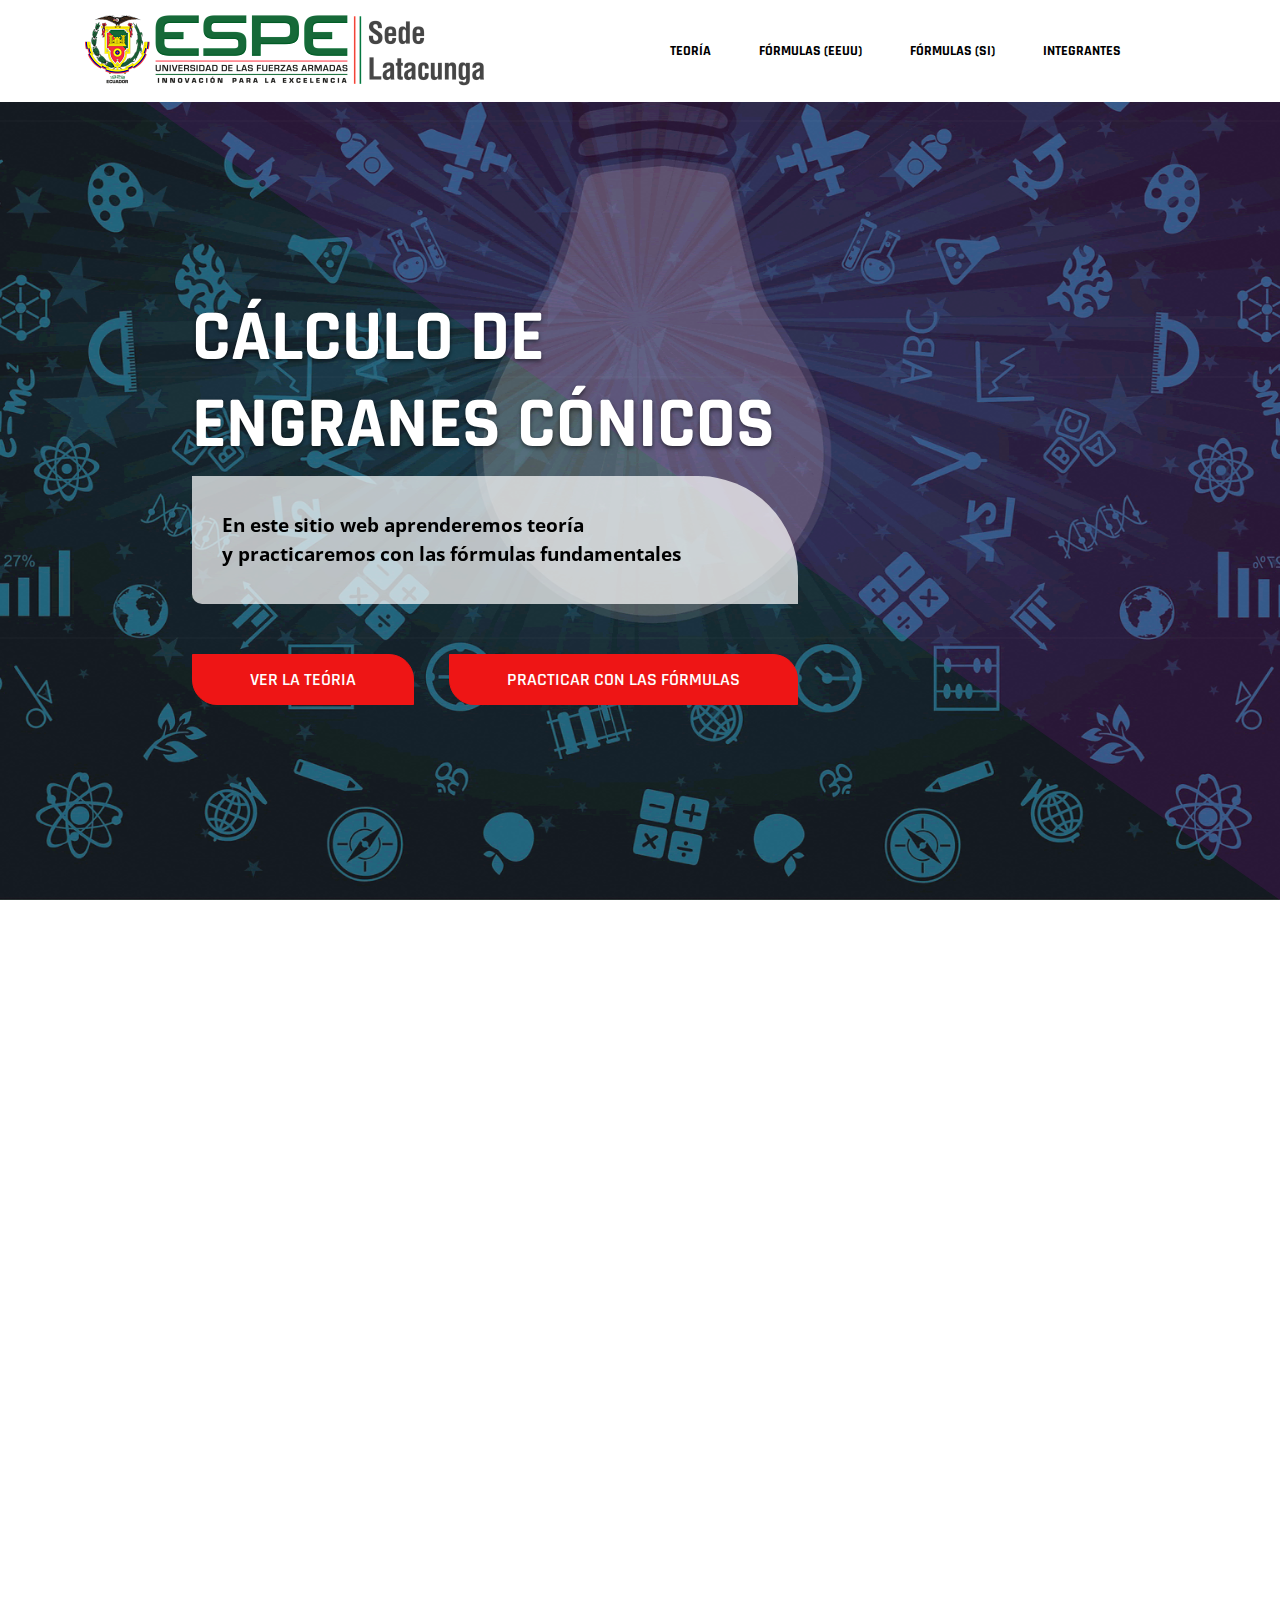
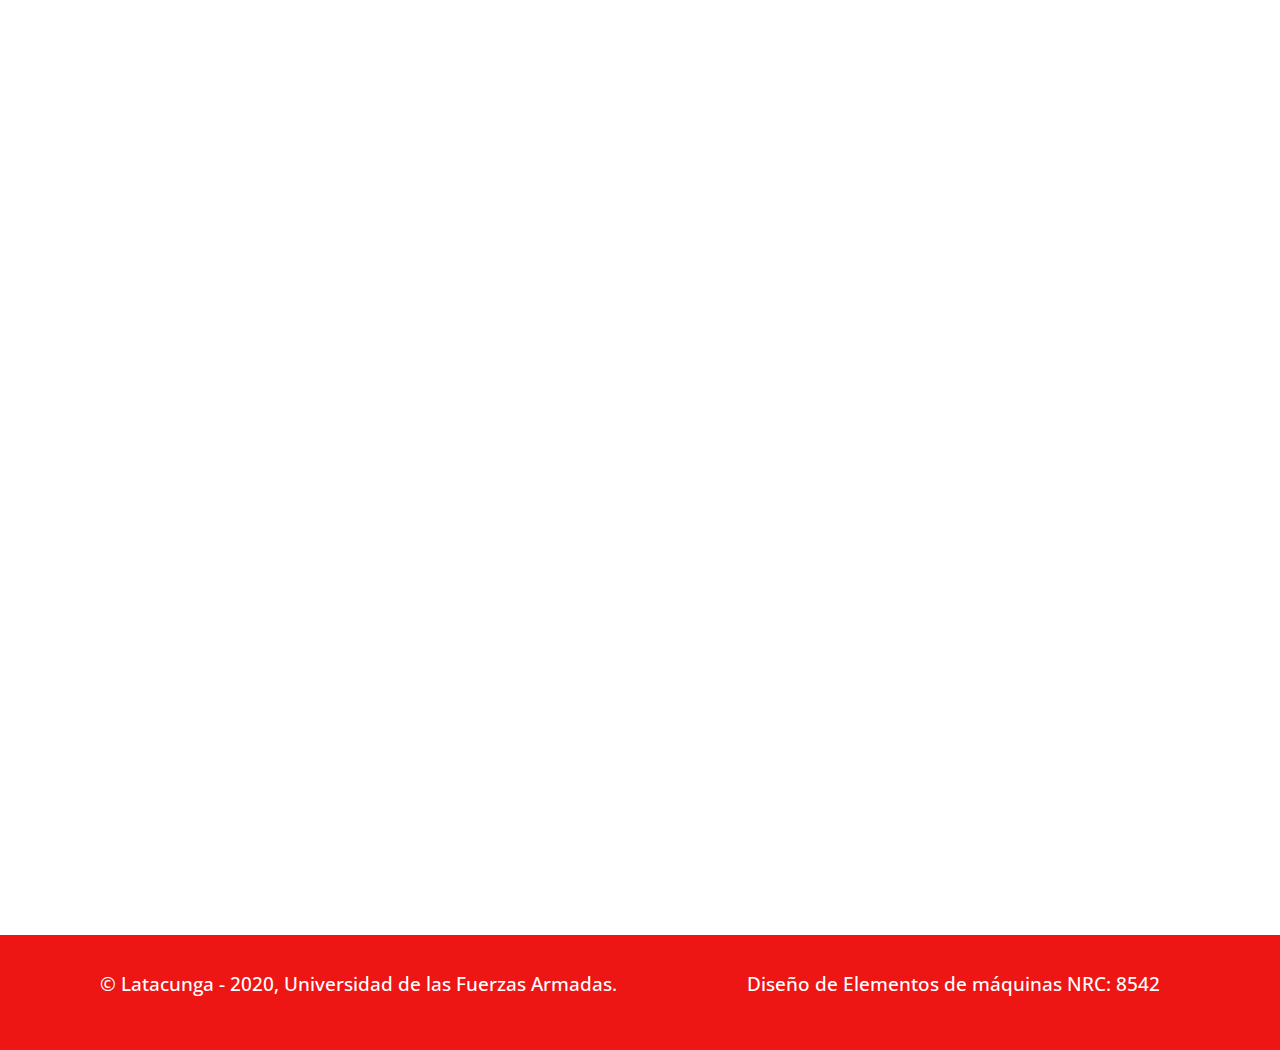
==== index.html @ 709154dc "Sistema Engranes" ====
<!doctype html>
<html lang="es">

<head>
    <!--
    /   Multipurpose: Free Template by FreeHTML5.co
    /   Author: https://freehtml5.co
    /   Facebook: https://facebook.com/fh5co
    /   Twitter: https://twitter.com/fh5co
    -->
    <meta charset="UTF-8">
    <meta name="viewport" content="width=device-width, initial-scale=1">
    <meta http-equiv="X-UA-Compatible" content="IE=edge">
    <!-- Document title -->
    <title>Engranes Cónicos</title>
    <!-- Stylesheets & Fonts -->
    <!-- Google Fonts -->
	<link rel="icon" href="images/favicon.png" type="image/x-icon">
    <link href="https://fonts.googleapis.com/css?family=Open+Sans:400,400i,700,700i%7CRajdhani:400,600,700"
        rel="stylesheet">
    <!-- Plugins Stylesheets -->
    <link rel="stylesheet" href="assets/css/loader/loaders.css">
    <link rel="stylesheet" href="assets/css/font-awesome/font-awesome.css">
    <link rel="stylesheet" href="assets/css/bootstrap.css">
    <link rel="stylesheet" href="assets/css/aos/aos.css">
    <link rel="stylesheet" href="assets/css/swiper/swiper.css">
    <link rel="stylesheet" href="assets/css/lightgallery.min.css">
    <!-- Template Stylesheet -->
    <link rel="stylesheet" href="assets/css/style.css">
    <!-- Responsive Stylesheet -->
    <link rel="stylesheet" href="assets/css/responsive.css">
</head>

<body>
    <!-- Loader Start -->
    <div class="css-loader">
        <div class="loader-inner line-scale d-flex align-items-center justify-content-center"></div>
    </div>
    <!-- Loader End -->
    <!-- Header Start -->
    <header class="position-absolute w-100">
        <div class="container">
            <nav class="navbar navbar-expand-md navbar-light">
                <a class="navbar-brand" href="index.html"><img src="assets/images/logo.png" alt="Engranes"></a>
                <div class="group d-flex align-items-center">
                    <button class="navbar-toggler" type="button" data-toggle="collapse"
                        data-target="#navbarSupportedContent" aria-controls="navbarSupportedContent"
                        aria-expanded="false" aria-label="Toggle navigation"><span
                            class="navbar-toggler-icon"></span></button>
                </div>
                <a class="search-icon d-none d-md-block" href="#"><i class="fa fa-search"></i></a>
                <div class="collapse navbar-collapse justify-content-end" id="navbarSupportedContent">
                    <ul class="navbar-nav">
                        <li class="nav-item"><a class="nav-link" href="teoria.html" style="color:#000; font-weight: bold;">Teoría</a></li>
                        <li class="nav-item"><a class="nav-link" href="formulasEEUU.html" style="color:#000; font-weight: bold;">Fórmulas (EEUU)</a></li>
                        <li class="nav-item"><a class="nav-link" href="formulasSI.html" style="color:#000; font-weight: bold;">Fórmulas (SI)</a></li>
                        <li class="nav-item"><a class="nav-link" href="integrantes.html" style="color:#000; font-weight: bold;">Integrantes</a></li>
                    </ul>
                </div>
            </nav>
        </div>
    </header>
    <!-- Header End -->
    <!-- Hero Start -->
    <section class="hero">
        <div class="container">
            <div class="row">
                <div class="col-12 offset-md-1 col-md-11">
                    <div class="swiper-container hero-slider">
                        <div class="swiper-wrapper">
                            <div class="swiper-slide slide-content d-flex align-items-center">
                                <div class="single-slide">
                                    <h1 data-aos="fade-right" data-aos-delay="200">Cálculo de<br> Engranes Cónicos
                                    </h1>
                                    <p data-aos="fade-right" data-aos-delay="600">En este sitio web aprenderemos teoría<br> y practicaremos con las fórmulas fundamentales
                                    </p>
                                    <a data-aos="fade-right" data-aos-delay="900" href="teoria.html" class="btn btn-primary">
                                        Ver la Teória</a>
                                    <a data-aos="fade-right" data-aos-delay="900" href="#formulas" class="btn btn-primary">Practicar con las Fórmulas</a>
                                </div>
                            </div>
                          </div>
                    </div>
                </div>
            </div>
        </div>
        <div class="texture"></div>
        <div class="diag-bg"></div>
    </section>
	<section id="formulas" ></section>
    <!-- Hero End -->
    <!-- Call To Action Start -->
    <section class="cta" style="padding-top:35;" data-aos="fade-up" data-aos-delay="0">
        <div class="container" id="formulas" >
            <div class="cta-content d-xl-flex align-items-center justify-content-around text-center text-xl-left">
                <div class="content" data-aos="fade-right" data-aos-delay="200">
                    <h2><br>PRACTICAR CON LAS FÓRMULAS</h2>
                    <p>Selecciona la opción que deseas utilizar.</p>
                </div>
                
            </div>
        </div>
    </section>
    <!-- Call To Action End -->
    <!-- Services Start -->
    <section class="services">
        <div class="container">
            <div class="container">
                <div class="row">
                    <div class="col-sm-6 col-lg-5">
                        <div class="media" data-aos="fade-up" data-aos-delay="200" data-aos-duration="400">
                            <img class="mr-4" src="assets/images/service2.png" alt="Web Development">
                            <div class="media-body">
                                <h5>Sistema de Unidades (EEUU)</h5>
                                El sistema para medir longitudes en los Estados Unidos se basa en la pulgada, el pie, la yarda y la milla..
								<h5><br></h5>
								<a href="formulasEEUU.html" class="btn btn-primary" style="width: 100%;">Ir a las Fórmulas (EEUU)</a>
                            </div>
                        </div>
                    </div>
                    <div class="col-sm-1 col-lg-2">
                    </div>
                    <div class="col-sm-6 col-lg-5">
                        <div class="media" data-aos="fade-up" data-aos-delay="600" data-aos-duration="800">
                            <img class="mr-4" src="assets/images/service5.png" alt="Web Development">
                            <div class="media-body">
                                <h5>Sistema de Unidades (SI)</h5>
                                Está constituido por siete unidades básicas: metro, kilogramo, segundo, kelvin, amperio, mol y candela.
								<h5><br></h5>
								<a href="formulasSI.html" class="btn btn-primary" style="width: 100%;">Ir a las Fórmulas (SI)</a>
                            </div>
                        </div>
                    </div>
                    
                </div>
            </div>
        </div>
    </section>
    <!-- Services End -->
    
    <!-- Call To Action Start -->
    <section class="cta" data-aos="fade-up" data-aos-delay="0">
        <div class="container">
            <div class="cta-content d-xl-flex align-items-center justify-content-around text-center text-xl-left">
                <div class="content" data-aos="fade-right" data-aos-delay="200">
                    <h2><br>Ejemplos de Uso de los Engranes Cónicos</h2>
                    <p>El engranaje cónico tiene muchas aplicaciones diversas,<br>como locomotoras, aplicaciones marinas, automóviles, <br>prensas de impresión, torres de enfriamiento, <br>plantas de energía, plantas de producción de acero, <br>máquinas de inspección de vías ferroviarias, etc.</p>
                </div>
                
            </div>
        </div>
    </section>
    <!-- Call To Action End -->
    <!-- Recent Posts Start -->
    <section class="recent-posts">
        <div class="container">
            <div class="row">
                <div class="col-lg-6">
                    <div class="single-rpost d-sm-flex align-items-center" data-aos="fade-right"
                        data-aos-duration="800">
                        <div class="post-content text-sm-right">
                            <h3 style="color:#000;">Engranajes cónicos en un mecanismo diferencial</h3>
                        </div>
                        <div class="post-thumb">
                            <img class="img-fluid" src="assets/images/engDiferencial.gif" alt="Post 1">
                        </div>
                    </div>
                </div>
                <div class="col-lg-6">
                    <div class="single-rpost d-sm-flex align-items-center" data-aos="fade-left" data-aos-duration="800">
                        <div class="post-thumb">
                            <img class="img-fluid" src="assets/images/post2.jpg" alt="Post 1">
                        </div>
                        <div class="post-content">
                            <h3 style="color:#000;">Engranaje cónico en la rueda trasera de una bicicleta con transmisión por eje</h3>
                        </div>
                    </div>
                </div>
                <div class="col-lg-6">
                    <div class="single-rpost d-sm-flex align-items-center" data-aos="fade-right" data-aos-delay="200"
                        data-aos-duration="800">
                        <div class="post-content text-sm-right">
                            <h3 style="color:#000;">Un engranaje cónico de doble hélice fabricado por Citroën en 1927 para la planta de agua de Miřejovice</h3>
                        </div>
                        <div class="post-thumb">
                            <img class="img-fluid" src="assets/images/post3.jpg" alt="Post 1">
                        </div>
                    </div>
                </div>
                <div class="col-lg-6">
                    <div class="single-rpost d-sm-flex align-items-center" data-aos="fade-left" data-aos-delay="200"
                        data-aos-duration="800">
                        <div class="post-thumb">
                            <img class="img-fluid" src="assets/images/post4.jpg" alt="Post 1">
                        </div>
                        <div class="post-content">
                            <h3 style="color:#000;">El engranaje cónico levanta la compuerta mediante un tornillo central</h3>
                        </div>
                    </div>
                </div>
            </div>
        </div>
    </section>
    <!-- Recent Posts End -->
    
    <!-- Footer Start -->
    <footer>
        <!-- Foot Note Start -->
        <div class="foot-note">
            <div class="container">
                <div class="row">
                    <div class="col-7">
					<p style="color: #FFF; width: 100%;">&copy; Latacunga - 2020, <a href="https://espe-el.espe.edu.ec/" target="_blank" class="fh5-link" style="color: #FFF; width: 100%;">Universidad de las Fuerzas Armadas</a>.</p>
					</div>
					<div class="col-5">
                    <p style="color: #FFF; width: 100%; text-align:left">
						Diseño de Elementos de máquinas NRC: 8542
					</p>
					</div>
                </div>
            </div>
        </div>
        <!-- Foot Note End -->
    </footer>
    <!-- Footer Endt -->
    <!--jQuery-->
    <script src="assets/js/jquery-3.3.1.js"></script>
    <!--Plugins-->
    <script src="assets/js/bootstrap.bundle.js"></script>
    <script src="assets/js/loaders.css.js"></script>
    <script src="assets/js/aos.js"></script>
    <script src="assets/js/swiper.min.js"></script>
    <script src="assets/js/lightgallery-all.min.js"></script>
    <!--Template Script-->
    <script src="assets/js/main.js"></script>
</body>

</html>
---- assets/css/loader/loaders.css ----
/**
 * Copyright (c) 2016 Connor Atherton
 *
 * All animations must live in their own file
 * in the animations directory and be included
 * here.
 *
 */
/**
 * Styles shared by multiple animations
 */
/**
 * Dots
 */
@-webkit-keyframes scale {
  0% {
    -webkit-transform: scale(1);
            transform: scale(1);
    opacity: 1;
  }
  45% {
    -webkit-transform: scale(0.1);
            transform: scale(0.1);
    opacity: 0.7;
  }
  80% {
    -webkit-transform: scale(1);
            transform: scale(1);
    opacity: 1;
  }
}
@keyframes scale {
  0% {
    -webkit-transform: scale(1);
            transform: scale(1);
    opacity: 1;
  }
  45% {
    -webkit-transform: scale(0.1);
            transform: scale(0.1);
    opacity: 0.7;
  }
  80% {
    -webkit-transform: scale(1);
            transform: scale(1);
    opacity: 1;
  }
}

.ball-pulse > div:nth-child(1) {
  -webkit-animation: scale 0.75s -0.24s infinite cubic-bezier(0.2, 0.68, 0.18, 1.08);
          animation: scale 0.75s -0.24s infinite cubic-bezier(0.2, 0.68, 0.18, 1.08);
}

.ball-pulse > div:nth-child(2) {
  -webkit-animation: scale 0.75s -0.12s infinite cubic-bezier(0.2, 0.68, 0.18, 1.08);
          animation: scale 0.75s -0.12s infinite cubic-bezier(0.2, 0.68, 0.18, 1.08);
}

.ball-pulse > div:nth-child(3) {
  -webkit-animation: scale 0.75s 0s infinite cubic-bezier(0.2, 0.68, 0.18, 1.08);
          animation: scale 0.75s 0s infinite cubic-bezier(0.2, 0.68, 0.18, 1.08);
}

.ball-pulse > div {
  background-color: #fff;
  width: 15px;
  height: 15px;
  border-radius: 100%;
  margin: 2px;
  -webkit-animation-fill-mode: both;
          animation-fill-mode: both;
  display: inline-block;
}

@-webkit-keyframes ball-pulse-sync {
  33% {
    -webkit-transform: translateY(10px);
            transform: translateY(10px);
  }
  66% {
    -webkit-transform: translateY(-10px);
            transform: translateY(-10px);
  }
  100% {
    -webkit-transform: translateY(0);
            transform: translateY(0);
  }
}

@keyframes ball-pulse-sync {
  33% {
    -webkit-transform: translateY(10px);
            transform: translateY(10px);
  }
  66% {
    -webkit-transform: translateY(-10px);
            transform: translateY(-10px);
  }
  100% {
    -webkit-transform: translateY(0);
            transform: translateY(0);
  }
}

.ball-pulse-sync > div:nth-child(1) {
  -webkit-animation: ball-pulse-sync 0.6s -0.14s infinite ease-in-out;
          animation: ball-pulse-sync 0.6s -0.14s infinite ease-in-out;
}

.ball-pulse-sync > div:nth-child(2) {
  -webkit-animation: ball-pulse-sync 0.6s -0.07s infinite ease-in-out;
          animation: ball-pulse-sync 0.6s -0.07s infinite ease-in-out;
}

.ball-pulse-sync > div:nth-child(3) {
  -webkit-animation: ball-pulse-sync 0.6s 0s infinite ease-in-out;
          animation: ball-pulse-sync 0.6s 0s infinite ease-in-out;
}

.ball-pulse-sync > div {
  background-color: #fff;
  width: 15px;
  height: 15px;
  border-radius: 100%;
  margin: 2px;
  -webkit-animation-fill-mode: both;
          animation-fill-mode: both;
  display: inline-block;
}

@-webkit-keyframes ball-scale {
  0% {
    -webkit-transform: scale(0);
            transform: scale(0);
  }
  100% {
    -webkit-transform: scale(1);
            transform: scale(1);
    opacity: 0;
  }
}

@keyframes ball-scale {
  0% {
    -webkit-transform: scale(0);
            transform: scale(0);
  }
  100% {
    -webkit-transform: scale(1);
            transform: scale(1);
    opacity: 0;
  }
}

.ball-scale > div {
  background-color: #fff;
  width: 15px;
  height: 15px;
  border-radius: 100%;
  margin: 2px;
  -webkit-animation-fill-mode: both;
          animation-fill-mode: both;
  display: inline-block;
  height: 60px;
  width: 60px;
  -webkit-animation: ball-scale 1s 0s ease-in-out infinite;
          animation: ball-scale 1s 0s ease-in-out infinite;
}

@keyframes ball-scale {
  0% {
    -webkit-transform: scale(0);
            transform: scale(0);
  }
  100% {
    -webkit-transform: scale(1);
            transform: scale(1);
    opacity: 0;
  }
}

.ball-scale > div {
  background-color: #fff;
  width: 15px;
  height: 15px;
  border-radius: 100%;
  margin: 2px;
  -webkit-animation-fill-mode: both;
          animation-fill-mode: both;
  display: inline-block;
  height: 60px;
  width: 60px;
  -webkit-animation: ball-scale 1s 0s ease-in-out infinite;
          animation: ball-scale 1s 0s ease-in-out infinite;
}

.ball-scale-random {
  width: 37px;
  height: 40px;
}

.ball-scale-random > div {
  background-color: #fff;
  width: 15px;
  height: 15px;
  border-radius: 100%;
  margin: 2px;
  -webkit-animation-fill-mode: both;
          animation-fill-mode: both;
  position: absolute;
  display: inline-block;
  height: 30px;
  width: 30px;
  -webkit-animation: ball-scale 1s 0s ease-in-out infinite;
          animation: ball-scale 1s 0s ease-in-out infinite;
}

.ball-scale-random > div:nth-child(1) {
  margin-left: -7px;
  -webkit-animation: ball-scale 1s 0.2s ease-in-out infinite;
          animation: ball-scale 1s 0.2s ease-in-out infinite;
}

.ball-scale-random > div:nth-child(3) {
  margin-left: -2px;
  margin-top: 9px;
  -webkit-animation: ball-scale 1s 0.5s ease-in-out infinite;
          animation: ball-scale 1s 0.5s ease-in-out infinite;
}

@-webkit-keyframes rotate {
  0% {
    -webkit-transform: rotate(0deg);
            transform: rotate(0deg);
  }
  50% {
    -webkit-transform: rotate(180deg);
            transform: rotate(180deg);
  }
  100% {
    -webkit-transform: rotate(360deg);
            transform: rotate(360deg);
  }
}

@keyframes rotate {
  0% {
    -webkit-transform: rotate(0deg);
            transform: rotate(0deg);
  }
  50% {
    -webkit-transform: rotate(180deg);
            transform: rotate(180deg);
  }
  100% {
    -webkit-transform: rotate(360deg);
            transform: rotate(360deg);
  }
}

.ball-rotate {
  position: relative;
}

.ball-rotate > div {
  background-color: #fff;
  width: 15px;
  height: 15px;
  border-radius: 100%;
  margin: 2px;
  -webkit-animation-fill-mode: both;
          animation-fill-mode: both;
  position: relative;
}

.ball-rotate > div:first-child {
  -webkit-animation: rotate 1s 0s cubic-bezier(0.7, -0.13, 0.22, 0.86) infinite;
          animation: rotate 1s 0s cubic-bezier(0.7, -0.13, 0.22, 0.86) infinite;
}

.ball-rotate > div:before, .ball-rotate > div:after {
  background-color: #fff;
  width: 15px;
  height: 15px;
  border-radius: 100%;
  margin: 2px;
  content: "";
  position: absolute;
  opacity: 0.8;
}

.ball-rotate > div:before {
  top: 0px;
  left: -28px;
}

.ball-rotate > div:after {
  top: 0px;
  left: 25px;
}

@keyframes rotate {
  0% {
    -webkit-transform: rotate(0deg);
            transform: rotate(0deg);
  }
  50% {
    -webkit-transform: rotate(180deg);
            transform: rotate(180deg);
  }
  100% {
    -webkit-transform: rotate(360deg);
            transform: rotate(360deg);
  }
}

.ball-clip-rotate > div {
  background-color: #fff;
  width: 15px;
  height: 15px;
  border-radius: 100%;
  margin: 2px;
  -webkit-animation-fill-mode: both;
          animation-fill-mode: both;
  border: 2px solid #fff;
  border-bottom-color: transparent;
  height: 26px;
  width: 26px;
  background: transparent !important;
  display: inline-block;
  -webkit-animation: rotate 0.75s 0s linear infinite;
          animation: rotate 0.75s 0s linear infinite;
}

@keyframes rotate {
  0% {
    -webkit-transform: rotate(0deg) scale(1);
            transform: rotate(0deg) scale(1);
  }
  50% {
    -webkit-transform: rotate(180deg) scale(0.6);
            transform: rotate(180deg) scale(0.6);
  }
  100% {
    -webkit-transform: rotate(360deg) scale(1);
            transform: rotate(360deg) scale(1);
  }
}

@keyframes scale {
  30% {
    -webkit-transform: scale(0.3);
            transform: scale(0.3);
  }
  100% {
    -webkit-transform: scale(1);
            transform: scale(1);
  }
}

.ball-clip-rotate-pulse {
  position: relative;
  -webkit-transform: translateY(-15px);
          transform: translateY(-15px);
}

.ball-clip-rotate-pulse > div {
  -webkit-animation-fill-mode: both;
          animation-fill-mode: both;
  position: absolute;
  top: 0px;
  left: 0px;
  border-radius: 100%;
}

.ball-clip-rotate-pulse > div:first-child {
  background: #fff;
  height: 16px;
  width: 16px;
  top: 7px;
  left: -7px;
  -webkit-animation: scale 1s 0s cubic-bezier(0.09, 0.57, 0.49, 0.9) infinite;
          animation: scale 1s 0s cubic-bezier(0.09, 0.57, 0.49, 0.9) infinite;
}

.ball-clip-rotate-pulse > div:last-child {
  position: absolute;
  border: 2px solid #fff;
  width: 30px;
  height: 30px;
  left: -16px;
  top: -2px;
  background: transparent;
  border: 2px solid;
  border-color: #fff transparent #fff transparent;
  -webkit-animation: rotate 1s 0s cubic-bezier(0.09, 0.57, 0.49, 0.9) infinite;
          animation: rotate 1s 0s cubic-bezier(0.09, 0.57, 0.49, 0.9) infinite;
  -webkit-animation-duration: 1s;
          animation-duration: 1s;
}

@keyframes rotate {
  0% {
    -webkit-transform: rotate(0deg) scale(1);
            transform: rotate(0deg) scale(1);
  }
  50% {
    -webkit-transform: rotate(180deg) scale(0.6);
            transform: rotate(180deg) scale(0.6);
  }
  100% {
    -webkit-transform: rotate(360deg) scale(1);
            transform: rotate(360deg) scale(1);
  }
}

.ball-clip-rotate-multiple {
  position: relative;
}

.ball-clip-rotate-multiple > div {
  -webkit-animation-fill-mode: both;
          animation-fill-mode: both;
  position: absolute;
  left: -20px;
  top: -20px;
  border: 2px solid #fff;
  border-bottom-color: transparent;
  border-top-color: transparent;
  border-radius: 100%;
  height: 35px;
  width: 35px;
  -webkit-animation: rotate 1s 0s ease-in-out infinite;
          animation: rotate 1s 0s ease-in-out infinite;
}

.ball-clip-rotate-multiple > div:last-child {
  display: inline-block;
  top: -10px;
  left: -10px;
  width: 15px;
  height: 15px;
  -webkit-animation-duration: 0.5s;
          animation-duration: 0.5s;
  border-color: #fff transparent #fff transparent;
  animation-direction: reverse;
}

@-webkit-keyframes ball-scale-ripple {
  0% {
    -webkit-transform: scale(0.1);
            transform: scale(0.1);
    opacity: 1;
  }
  70% {
    -webkit-transform: scale(1);
            transform: scale(1);
    opacity: 0.7;
  }
  100% {
    opacity: 0.0;
  }
}

@keyframes ball-scale-ripple {
  0% {
    -webkit-transform: scale(0.1);
            transform: scale(0.1);
    opacity: 1;
  }
  70% {
    -webkit-transform: scale(1);
            transform: scale(1);
    opacity: 0.7;
  }
  100% {
    opacity: 0.0;
  }
}

.ball-scale-ripple > div {
  -webkit-animation-fill-mode: both;
          animation-fill-mode: both;
  height: 50px;
  width: 50px;
  border-radius: 100%;
  border: 2px solid #fff;
  -webkit-animation: ball-scale-ripple 1s 0s infinite cubic-bezier(0.21, 0.53, 0.56, 0.8);
          animation: ball-scale-ripple 1s 0s infinite cubic-bezier(0.21, 0.53, 0.56, 0.8);
}

@-webkit-keyframes ball-scale-ripple-multiple {
  0% {
    -webkit-transform: scale(0.1);
            transform: scale(0.1);
    opacity: 1;
  }
  70% {
    -webkit-transform: scale(1);
            transform: scale(1);
    opacity: 0.7;
  }
  100% {
    opacity: 0.0;
  }
}

@keyframes ball-scale-ripple-multiple {
  0% {
    -webkit-transform: scale(0.1);
            transform: scale(0.1);
    opacity: 1;
  }
  70% {
    -webkit-transform: scale(1);
            transform: scale(1);
    opacity: 0.7;
  }
  100% {
    opacity: 0.0;
  }
}

.ball-scale-ripple-multiple {
  position: relative;
  -webkit-transform: translateY(-25px);
          transform: translateY(-25px);
}

.ball-scale-ripple-multiple > div:nth-child(0) {
  -webkit-animation-delay: -0.8s;
          animation-delay: -0.8s;
}

.ball-scale-ripple-multiple > div:nth-child(1) {
  -webkit-animation-delay: -0.6s;
          animation-delay: -0.6s;
}

.ball-scale-ripple-multiple > div:nth-child(2) {
  -webkit-animation-delay: -0.4s;
          animation-delay: -0.4s;
}

.ball-scale-ripple-multiple > div:nth-child(3) {
  -webkit-animation-delay: -0.2s;
          animation-delay: -0.2s;
}

.ball-scale-ripple-multiple > div {
  -webkit-animation-fill-mode: both;
          animation-fill-mode: both;
  position: absolute;
  top: -2px;
  left: -26px;
  width: 50px;
  height: 50px;
  border-radius: 100%;
  border: 2px solid #fff;
  -webkit-animation: ball-scale-ripple-multiple 1.25s 0s infinite cubic-bezier(0.21, 0.53, 0.56, 0.8);
          animation: ball-scale-ripple-multiple 1.25s 0s infinite cubic-bezier(0.21, 0.53, 0.56, 0.8);
}

@-webkit-keyframes ball-beat {
  50% {
    opacity: 0.2;
    -webkit-transform: scale(0.75);
            transform: scale(0.75);
  }
  100% {
    opacity: 1;
    -webkit-transform: scale(1);
            transform: scale(1);
  }
}

@keyframes ball-beat {
  50% {
    opacity: 0.2;
    -webkit-transform: scale(0.75);
            transform: scale(0.75);
  }
  100% {
    opacity: 1;
    -webkit-transform: scale(1);
            transform: scale(1);
  }
}

.ball-beat > div {
  background-color: #fff;
  width: 15px;
  height: 15px;
  border-radius: 100%;
  margin: 2px;
  -webkit-animation-fill-mode: both;
          animation-fill-mode: both;
  display: inline-block;
  -webkit-animation: ball-beat 0.7s 0s infinite linear;
          animation: ball-beat 0.7s 0s infinite linear;
}

.ball-beat > div:nth-child(2n-1) {
  -webkit-animation-delay: -0.35s !important;
          animation-delay: -0.35s !important;
}

@-webkit-keyframes ball-scale-multiple {
  0% {
    -webkit-transform: scale(0);
            transform: scale(0);
    opacity: 0;
  }
  5% {
    opacity: 1;
  }
  100% {
    -webkit-transform: scale(1);
            transform: scale(1);
    opacity: 0;
  }
}

@keyframes ball-scale-multiple {
  0% {
    -webkit-transform: scale(0);
            transform: scale(0);
    opacity: 0;
  }
  5% {
    opacity: 1;
  }
  100% {
    -webkit-transform: scale(1);
            transform: scale(1);
    opacity: 0;
  }
}

.ball-scale-multiple {
  position: relative;
  -webkit-transform: translateY(-30px);
          transform: translateY(-30px);
}

.ball-scale-multiple > div:nth-child(2) {
  -webkit-animation-delay: -0.4s;
          animation-delay: -0.4s;
}

.ball-scale-multiple > div:nth-child(3) {
  -webkit-animation-delay: -0.2s;
          animation-delay: -0.2s;
}

.ball-scale-multiple > div {
  background-color: #fff;
  width: 15px;
  height: 15px;
  border-radius: 100%;
  margin: 2px;
  -webkit-animation-fill-mode: both;
          animation-fill-mode: both;
  position: absolute;
  left: -30px;
  top: 0px;
  opacity: 0;
  margin: 0;
  width: 60px;
  height: 60px;
  -webkit-animation: ball-scale-multiple 1s 0s linear infinite;
          animation: ball-scale-multiple 1s 0s linear infinite;
}

@-webkit-keyframes ball-triangle-path-1 {
  33% {
    -webkit-transform: translate(25px, -50px);
            transform: translate(25px, -50px);
  }
  66% {
    -webkit-transform: translate(50px, 0px);
            transform: translate(50px, 0px);
  }
  100% {
    -webkit-transform: translate(0px, 0px);
            transform: translate(0px, 0px);
  }
}

@keyframes ball-triangle-path-1 {
  33% {
    -webkit-transform: translate(25px, -50px);
            transform: translate(25px, -50px);
  }
  66% {
    -webkit-transform: translate(50px, 0px);
            transform: translate(50px, 0px);
  }
  100% {
    -webkit-transform: translate(0px, 0px);
            transform: translate(0px, 0px);
  }
}

@-webkit-keyframes ball-triangle-path-2 {
  33% {
    -webkit-transform: translate(25px, 50px);
            transform: translate(25px, 50px);
  }
  66% {
    -webkit-transform: translate(-25px, 50px);
            transform: translate(-25px, 50px);
  }
  100% {
    -webkit-transform: translate(0px, 0px);
            transform: translate(0px, 0px);
  }
}

@keyframes ball-triangle-path-2 {
  33% {
    -webkit-transform: translate(25px, 50px);
            transform: translate(25px, 50px);
  }
  66% {
    -webkit-transform: translate(-25px, 50px);
            transform: translate(-25px, 50px);
  }
  100% {
    -webkit-transform: translate(0px, 0px);
            transform: translate(0px, 0px);
  }
}

@-webkit-keyframes ball-triangle-path-3 {
  33% {
    -webkit-transform: translate(-50px, 0px);
            transform: translate(-50px, 0px);
  }
  66% {
    -webkit-transform: translate(-25px, -50px);
            transform: translate(-25px, -50px);
  }
  100% {
    -webkit-transform: translate(0px, 0px);
            transform: translate(0px, 0px);
  }
}

@keyframes ball-triangle-path-3 {
  33% {
    -webkit-transform: translate(-50px, 0px);
            transform: translate(-50px, 0px);
  }
  66% {
    -webkit-transform: translate(-25px, -50px);
            transform: translate(-25px, -50px);
  }
  100% {
    -webkit-transform: translate(0px, 0px);
            transform: translate(0px, 0px);
  }
}

.ball-triangle-path {
  position: relative;
  -webkit-transform: translate(-29.994px, -37.50938px);
          transform: translate(-29.994px, -37.50938px);
}

.ball-triangle-path > div:nth-child(1) {
  -webkit-animation-name: ball-triangle-path-1;
          animation-name: ball-triangle-path-1;
  -webkit-animation-delay: 0;
          animation-delay: 0;
  -webkit-animation-duration: 2s;
          animation-duration: 2s;
  -webkit-animation-timing-function: ease-in-out;
          animation-timing-function: ease-in-out;
  -webkit-animation-iteration-count: infinite;
          animation-iteration-count: infinite;
}

.ball-triangle-path > div:nth-child(2) {
  -webkit-animation-name: ball-triangle-path-2;
          animation-name: ball-triangle-path-2;
  -webkit-animation-delay: 0;
          animation-delay: 0;
  -webkit-animation-duration: 2s;
          animation-duration: 2s;
  -webkit-animation-timing-function: ease-in-out;
          animation-timing-function: ease-in-out;
  -webkit-animation-iteration-count: infinite;
          animation-iteration-count: infinite;
}

.ball-triangle-path > div:nth-child(3) {
  -webkit-animation-name: ball-triangle-path-3;
          animation-name: ball-triangle-path-3;
  -webkit-animation-delay: 0;
          animation-delay: 0;
  -webkit-animation-duration: 2s;
          animation-duration: 2s;
  -webkit-animation-timing-function: ease-in-out;
          animation-timing-function: ease-in-out;
  -webkit-animation-iteration-count: infinite;
          animation-iteration-count: infinite;
}

.ball-triangle-path > div {
  -webkit-animation-fill-mode: both;
          animation-fill-mode: both;
  position: absolute;
  width: 10px;
  height: 10px;
  border-radius: 100%;
  border: 1px solid #fff;
}

.ball-triangle-path > div:nth-of-type(1) {
  top: 50px;
}

.ball-triangle-path > div:nth-of-type(2) {
  left: 25px;
}

.ball-triangle-path > div:nth-of-type(3) {
  top: 50px;
  left: 50px;
}

@-webkit-keyframes ball-pulse-rise-even {
  0% {
    -webkit-transform: scale(1.1);
            transform: scale(1.1);
  }
  25% {
    -webkit-transform: translateY(-30px);
            transform: translateY(-30px);
  }
  50% {
    -webkit-transform: scale(0.4);
            transform: scale(0.4);
  }
  75% {
    -webkit-transform: translateY(30px);
            transform: translateY(30px);
  }
  100% {
    -webkit-transform: translateY(0);
            transform: translateY(0);
    -webkit-transform: scale(1);
            transform: scale(1);
  }
}

@keyframes ball-pulse-rise-even {
  0% {
    -webkit-transform: scale(1.1);
            transform: scale(1.1);
  }
  25% {
    -webkit-transform: translateY(-30px);
            transform: translateY(-30px);
  }
  50% {
    -webkit-transform: scale(0.4);
            transform: scale(0.4);
  }
  75% {
    -webkit-transform: translateY(30px);
            transform: translateY(30px);
  }
  100% {
    -webkit-transform: translateY(0);
            transform: translateY(0);
    -webkit-transform: scale(1);
            transform: scale(1);
  }
}

@-webkit-keyframes ball-pulse-rise-odd {
  0% {
    -webkit-transform: scale(0.4);
            transform: scale(0.4);
  }
  25% {
    -webkit-transform: translateY(30px);
            transform: translateY(30px);
  }
  50% {
    -webkit-transform: scale(1.1);
            transform: scale(1.1);
  }
  75% {
    -webkit-transform: translateY(-30px);
            transform: translateY(-30px);
  }
  100% {
    -webkit-transform: translateY(0);
            transform: translateY(0);
    -webkit-transform: scale(0.75);
            transform: scale(0.75);
  }
}

@keyframes ball-pulse-rise-odd {
  0% {
    -webkit-transform: scale(0.4);
            transform: scale(0.4);
  }
  25% {
    -webkit-transform: translateY(30px);
            transform: translateY(30px);
  }
  50% {
    -webkit-transform: scale(1.1);
            transform: scale(1.1);
  }
  75% {
    -webkit-transform: translateY(-30px);
            transform: translateY(-30px);
  }
  100% {
    -webkit-transform: translateY(0);
            transform: translateY(0);
    -webkit-transform: scale(0.75);
            transform: scale(0.75);
  }
}

.ball-pulse-rise > div {
  background-color: #fff;
  width: 15px;
  height: 15px;
  border-radius: 100%;
  margin: 2px;
  -webkit-animation-fill-mode: both;
          animation-fill-mode: both;
  display: inline-block;
  -webkit-animation-duration: 1s;
          animation-duration: 1s;
  -webkit-animation-timing-function: cubic-bezier(0.15, 0.46, 0.9, 0.6);
          animation-timing-function: cubic-bezier(0.15, 0.46, 0.9, 0.6);
  -webkit-animation-iteration-count: infinite;
          animation-iteration-count: infinite;
  -webkit-animation-delay: 0;
          animation-delay: 0;
}

.ball-pulse-rise > div:nth-child(2n) {
  -webkit-animation-name: ball-pulse-rise-even;
          animation-name: ball-pulse-rise-even;
}

.ball-pulse-rise > div:nth-child(2n-1) {
  -webkit-animation-name: ball-pulse-rise-odd;
          animation-name: ball-pulse-rise-odd;
}

@-webkit-keyframes ball-grid-beat {
  50% {
    opacity: 0.7;
  }
  100% {
    opacity: 1;
  }
}

@keyframes ball-grid-beat {
  50% {
    opacity: 0.7;
  }
  100% {
    opacity: 1;
  }
}

.ball-grid-beat {
  width: 57px;
}

.ball-grid-beat > div:nth-child(1) {
  -webkit-animation-delay: 0.38s;
          animation-delay: 0.38s;
  -webkit-animation-duration: 1.36s;
          animation-duration: 1.36s;
}

.ball-grid-beat > div:nth-child(2) {
  -webkit-animation-delay: 0.13s;
          animation-delay: 0.13s;
  -webkit-animation-duration: 1.27s;
          animation-duration: 1.27s;
}

.ball-grid-beat > div:nth-child(3) {
  -webkit-animation-delay: 0.41s;
          animation-delay: 0.41s;
  -webkit-animation-duration: 0.63s;
          animation-duration: 0.63s;
}

.ball-grid-beat > div:nth-child(4) {
  -webkit-animation-delay: -0.01s;
          animation-delay: -0.01s;
  -webkit-animation-duration: 1.3s;
          animation-duration: 1.3s;
}

.ball-grid-beat > div:nth-child(5) {
  -webkit-animation-delay: 0.01s;
          animation-delay: 0.01s;
  -webkit-animation-duration: 1.39s;
          animation-duration: 1.39s;
}

.ball-grid-beat > div:nth-child(6) {
  -webkit-animation-delay: 0.05s;
          animation-delay: 0.05s;
  -webkit-animation-duration: 0.92s;
          animation-duration: 0.92s;
}

.ball-grid-beat > div:nth-child(7) {
  -webkit-animation-delay: 0.05s;
          animation-delay: 0.05s;
  -webkit-animation-duration: 0.63s;
          animation-duration: 0.63s;
}

.ball-grid-beat > div:nth-child(8) {
  -webkit-animation-delay: 0.11s;
          animation-delay: 0.11s;
  -webkit-animation-duration: 1.1s;
          animation-duration: 1.1s;
}

.ball-grid-beat > div:nth-child(9) {
  -webkit-animation-delay: 0.48s;
          animation-delay: 0.48s;
  -webkit-animation-duration: 1.07s;
          animation-duration: 1.07s;
}

.ball-grid-beat > div {
  background-color: #fff;
  width: 15px;
  height: 15px;
  border-radius: 100%;
  margin: 2px;
  -webkit-animation-fill-mode: both;
          animation-fill-mode: both;
  display: inline-block;
  float: left;
  -webkit-animation-name: ball-grid-beat;
          animation-name: ball-grid-beat;
  -webkit-animation-iteration-count: infinite;
          animation-iteration-count: infinite;
  -webkit-animation-delay: 0;
          animation-delay: 0;
}

@-webkit-keyframes ball-grid-pulse {
  0% {
    -webkit-transform: scale(1);
            transform: scale(1);
  }
  50% {
    -webkit-transform: scale(0.5);
            transform: scale(0.5);
    opacity: 0.7;
  }
  100% {
    -webkit-transform: scale(1);
            transform: scale(1);
    opacity: 1;
  }
}

@keyframes ball-grid-pulse {
  0% {
    -webkit-transform: scale(1);
            transform: scale(1);
  }
  50% {
    -webkit-transform: scale(0.5);
            transform: scale(0.5);
    opacity: 0.7;
  }
  100% {
    -webkit-transform: scale(1);
            transform: scale(1);
    opacity: 1;
  }
}

.ball-grid-pulse {
  width: 57px;
}

.ball-grid-pulse > div:nth-child(1) {
  -webkit-animation-delay: 0.47s;
          animation-delay: 0.47s;
  -webkit-animation-duration: 0.96s;
          animation-duration: 0.96s;
}

.ball-grid-pulse > div:nth-child(2) {
  -webkit-animation-delay: 0.47s;
          animation-delay: 0.47s;
  -webkit-animation-duration: 1.4s;
          animation-duration: 1.4s;
}

.ball-grid-pulse > div:nth-child(3) {
  -webkit-animation-delay: 0.52s;
          animation-delay: 0.52s;
  -webkit-animation-duration: 1.46s;
          animation-duration: 1.46s;
}

.ball-grid-pulse > div:nth-child(4) {
  -webkit-animation-delay: 0.55s;
          animation-delay: 0.55s;
  -webkit-animation-duration: 1.2s;
          animation-duration: 1.2s;
}

.ball-grid-pulse > div:nth-child(5) {
  -webkit-animation-delay: 0.63s;
          animation-delay: 0.63s;
  -webkit-animation-duration: 0.62s;
          animation-duration: 0.62s;
}

.ball-grid-pulse > div:nth-child(6) {
  -webkit-animation-delay: 0.65s;
          animation-delay: 0.65s;
  -webkit-animation-duration: 1.01s;
          animation-duration: 1.01s;
}

.ball-grid-pulse > div:nth-child(7) {
  -webkit-animation-delay: 0.36s;
          animation-delay: 0.36s;
  -webkit-animation-duration: 0.63s;
          animation-duration: 0.63s;
}

.ball-grid-pulse > div:nth-child(8) {
  -webkit-animation-delay: 0.42s;
          animation-delay: 0.42s;
  -webkit-animation-duration: 0.61s;
          animation-duration: 0.61s;
}

.ball-grid-pulse > div:nth-child(9) {
  -webkit-animation-delay: 0s;
          animation-delay: 0s;
  -webkit-animation-duration: 1.46s;
          animation-duration: 1.46s;
}

.ball-grid-pulse > div {
  background-color: #fff;
  width: 15px;
  height: 15px;
  border-radius: 100%;
  margin: 2px;
  -webkit-animation-fill-mode: both;
          animation-fill-mode: both;
  display: inline-block;
  float: left;
  -webkit-animation-name: ball-grid-pulse;
          animation-name: ball-grid-pulse;
  -webkit-animation-iteration-count: infinite;
          animation-iteration-count: infinite;
  -webkit-animation-delay: 0;
          animation-delay: 0;
}

@-webkit-keyframes ball-spin-fade-loader {
  50% {
    opacity: 0.3;
    -webkit-transform: scale(0.4);
            transform: scale(0.4);
  }
  100% {
    opacity: 1;
    -webkit-transform: scale(1);
            transform: scale(1);
  }
}

@keyframes ball-spin-fade-loader {
  50% {
    opacity: 0.3;
    -webkit-transform: scale(0.4);
            transform: scale(0.4);
  }
  100% {
    opacity: 1;
    -webkit-transform: scale(1);
            transform: scale(1);
  }
}

.ball-spin-fade-loader {
  position: relative;
  top: -10px;
  left: -10px;
}

.ball-spin-fade-loader > div:nth-child(1) {
  top: 25px;
  left: 0;
  -webkit-animation: ball-spin-fade-loader 1s -0.96s infinite linear;
          animation: ball-spin-fade-loader 1s -0.96s infinite linear;
}

.ball-spin-fade-loader > div:nth-child(2) {
  top: 17.04545px;
  left: 17.04545px;
  -webkit-animation: ball-spin-fade-loader 1s -0.84s infinite linear;
          animation: ball-spin-fade-loader 1s -0.84s infinite linear;
}

.ball-spin-fade-loader > div:nth-child(3) {
  top: 0;
  left: 25px;
  -webkit-animation: ball-spin-fade-loader 1s -0.72s infinite linear;
          animation: ball-spin-fade-loader 1s -0.72s infinite linear;
}

.ball-spin-fade-loader > div:nth-child(4) {
  top: -17.04545px;
  left: 17.04545px;
  -webkit-animation: ball-spin-fade-loader 1s -0.6s infinite linear;
          animation: ball-spin-fade-loader 1s -0.6s infinite linear;
}

.ball-spin-fade-loader > div:nth-child(5) {
  top: -25px;
  left: 0;
  -webkit-animation: ball-spin-fade-loader 1s -0.48s infinite linear;
          animation: ball-spin-fade-loader 1s -0.48s infinite linear;
}

.ball-spin-fade-loader > div:nth-child(6) {
  top: -17.04545px;
  left: -17.04545px;
  -webkit-animation: ball-spin-fade-loader 1s -0.36s infinite linear;
          animation: ball-spin-fade-loader 1s -0.36s infinite linear;
}

.ball-spin-fade-loader > div:nth-child(7) {
  top: 0;
  left: -25px;
  -webkit-animation: ball-spin-fade-loader 1s -0.24s infinite linear;
          animation: ball-spin-fade-loader 1s -0.24s infinite linear;
}

.ball-spin-fade-loader > div:nth-child(8) {
  top: 17.04545px;
  left: -17.04545px;
  -webkit-animation: ball-spin-fade-loader 1s -0.12s infinite linear;
          animation: ball-spin-fade-loader 1s -0.12s infinite linear;
}

.ball-spin-fade-loader > div {
  background-color: #fff;
  width: 15px;
  height: 15px;
  border-radius: 100%;
  margin: 2px;
  -webkit-animation-fill-mode: both;
          animation-fill-mode: both;
  position: absolute;
}

@-webkit-keyframes ball-spin-loader {
  75% {
    opacity: 0.2;
  }
  100% {
    opacity: 1;
  }
}

@keyframes ball-spin-loader {
  75% {
    opacity: 0.2;
  }
  100% {
    opacity: 1;
  }
}

.ball-spin-loader {
  position: relative;
}

.ball-spin-loader > span:nth-child(1) {
  top: 45px;
  left: 0;
  -webkit-animation: ball-spin-loader 2s 0.9s infinite linear;
          animation: ball-spin-loader 2s 0.9s infinite linear;
}

.ball-spin-loader > span:nth-child(2) {
  top: 30.68182px;
  left: 30.68182px;
  -webkit-animation: ball-spin-loader 2s 1.8s infinite linear;
          animation: ball-spin-loader 2s 1.8s infinite linear;
}

.ball-spin-loader > span:nth-child(3) {
  top: 0;
  left: 45px;
  -webkit-animation: ball-spin-loader 2s 2.7s infinite linear;
          animation: ball-spin-loader 2s 2.7s infinite linear;
}

.ball-spin-loader > span:nth-child(4) {
  top: -30.68182px;
  left: 30.68182px;
  -webkit-animation: ball-spin-loader 2s 3.6s infinite linear;
          animation: ball-spin-loader 2s 3.6s infinite linear;
}

.ball-spin-loader > span:nth-child(5) {
  top: -45px;
  left: 0;
  -webkit-animation: ball-spin-loader 2s 4.5s infinite linear;
          animation: ball-spin-loader 2s 4.5s infinite linear;
}

.ball-spin-loader > span:nth-child(6) {
  top: -30.68182px;
  left: -30.68182px;
  -webkit-animation: ball-spin-loader 2s 5.4s infinite linear;
          animation: ball-spin-loader 2s 5.4s infinite linear;
}

.ball-spin-loader > span:nth-child(7) {
  top: 0;
  left: -45px;
  -webkit-animation: ball-spin-loader 2s 6.3s infinite linear;
          animation: ball-spin-loader 2s 6.3s infinite linear;
}

.ball-spin-loader > span:nth-child(8) {
  top: 30.68182px;
  left: -30.68182px;
  -webkit-animation: ball-spin-loader 2s 7.2s infinite linear;
          animation: ball-spin-loader 2s 7.2s infinite linear;
}

.ball-spin-loader > div {
  -webkit-animation-fill-mode: both;
          animation-fill-mode: both;
  position: absolute;
  width: 15px;
  height: 15px;
  border-radius: 100%;
  background: green;
}

@-webkit-keyframes ball-zig {
  33% {
    -webkit-transform: translate(-15px, -30px);
            transform: translate(-15px, -30px);
  }
  66% {
    -webkit-transform: translate(15px, -30px);
            transform: translate(15px, -30px);
  }
  100% {
    -webkit-transform: translate(0, 0);
            transform: translate(0, 0);
  }
}

@keyframes ball-zig {
  33% {
    -webkit-transform: translate(-15px, -30px);
            transform: translate(-15px, -30px);
  }
  66% {
    -webkit-transform: translate(15px, -30px);
            transform: translate(15px, -30px);
  }
  100% {
    -webkit-transform: translate(0, 0);
            transform: translate(0, 0);
  }
}

@-webkit-keyframes ball-zag {
  33% {
    -webkit-transform: translate(15px, 30px);
            transform: translate(15px, 30px);
  }
  66% {
    -webkit-transform: translate(-15px, 30px);
            transform: translate(-15px, 30px);
  }
  100% {
    -webkit-transform: translate(0, 0);
            transform: translate(0, 0);
  }
}

@keyframes ball-zag {
  33% {
    -webkit-transform: translate(15px, 30px);
            transform: translate(15px, 30px);
  }
  66% {
    -webkit-transform: translate(-15px, 30px);
            transform: translate(-15px, 30px);
  }
  100% {
    -webkit-transform: translate(0, 0);
            transform: translate(0, 0);
  }
}

.ball-zig-zag {
  position: relative;
  -webkit-transform: translate(-15px, -15px);
          transform: translate(-15px, -15px);
}

.ball-zig-zag > div {
  background-color: #fff;
  width: 15px;
  height: 15px;
  border-radius: 100%;
  margin: 2px;
  -webkit-animation-fill-mode: both;
          animation-fill-mode: both;
  position: absolute;
  margin-left: 15px;
  top: 4px;
  left: -7px;
}

.ball-zig-zag > div:first-child {
  -webkit-animation: ball-zig 0.7s 0s infinite linear;
          animation: ball-zig 0.7s 0s infinite linear;
}

.ball-zig-zag > div:last-child {
  -webkit-animation: ball-zag 0.7s 0s infinite linear;
          animation: ball-zag 0.7s 0s infinite linear;
}

@-webkit-keyframes ball-zig-deflect {
  17% {
    -webkit-transform: translate(-15px, -30px);
            transform: translate(-15px, -30px);
  }
  34% {
    -webkit-transform: translate(15px, -30px);
            transform: translate(15px, -30px);
  }
  50% {
    -webkit-transform: translate(0, 0);
            transform: translate(0, 0);
  }
  67% {
    -webkit-transform: translate(15px, -30px);
            transform: translate(15px, -30px);
  }
  84% {
    -webkit-transform: translate(-15px, -30px);
            transform: translate(-15px, -30px);
  }
  100% {
    -webkit-transform: translate(0, 0);
            transform: translate(0, 0);
  }
}

@keyframes ball-zig-deflect {
  17% {
    -webkit-transform: translate(-15px, -30px);
            transform: translate(-15px, -30px);
  }
  34% {
    -webkit-transform: translate(15px, -30px);
            transform: translate(15px, -30px);
  }
  50% {
    -webkit-transform: translate(0, 0);
            transform: translate(0, 0);
  }
  67% {
    -webkit-transform: translate(15px, -30px);
            transform: translate(15px, -30px);
  }
  84% {
    -webkit-transform: translate(-15px, -30px);
            transform: translate(-15px, -30px);
  }
  100% {
    -webkit-transform: translate(0, 0);
            transform: translate(0, 0);
  }
}

@-webkit-keyframes ball-zag-deflect {
  17% {
    -webkit-transform: translate(15px, 30px);
            transform: translate(15px, 30px);
  }
  34% {
    -webkit-transform: translate(-15px, 30px);
            transform: translate(-15px, 30px);
  }
  50% {
    -webkit-transform: translate(0, 0);
            transform: translate(0, 0);
  }
  67% {
    -webkit-transform: translate(-15px, 30px);
            transform: translate(-15px, 30px);
  }
  84% {
    -webkit-transform: translate(15px, 30px);
            transform: translate(15px, 30px);
  }
  100% {
    -webkit-transform: translate(0, 0);
            transform: translate(0, 0);
  }
}

@keyframes ball-zag-deflect {
  17% {
    -webkit-transform: translate(15px, 30px);
            transform: translate(15px, 30px);
  }
  34% {
    -webkit-transform: translate(-15px, 30px);
            transform: translate(-15px, 30px);
  }
  50% {
    -webkit-transform: translate(0, 0);
            transform: translate(0, 0);
  }
  67% {
    -webkit-transform: translate(-15px, 30px);
            transform: translate(-15px, 30px);
  }
  84% {
    -webkit-transform: translate(15px, 30px);
            transform: translate(15px, 30px);
  }
  100% {
    -webkit-transform: translate(0, 0);
            transform: translate(0, 0);
  }
}

.ball-zig-zag-deflect {
  position: relative;
  -webkit-transform: translate(-15px, -15px);
          transform: translate(-15px, -15px);
}

.ball-zig-zag-deflect > div {
  background-color: #fff;
  width: 15px;
  height: 15px;
  border-radius: 100%;
  margin: 2px;
  -webkit-animation-fill-mode: both;
          animation-fill-mode: both;
  position: absolute;
  margin-left: 15px;
  top: 4px;
  left: -7px;
}

.ball-zig-zag-deflect > div:first-child {
  -webkit-animation: ball-zig-deflect 1.5s 0s infinite linear;
          animation: ball-zig-deflect 1.5s 0s infinite linear;
}

.ball-zig-zag-deflect > div:last-child {
  -webkit-animation: ball-zag-deflect 1.5s 0s infinite linear;
          animation: ball-zag-deflect 1.5s 0s infinite linear;
}

/**
 * Lines
 */
@-webkit-keyframes line-scale {
  0% {
    -webkit-transform: scaley(1);
            transform: scaley(1);
  }
  50% {
    -webkit-transform: scaley(0.4);
            transform: scaley(0.4);
  }
  100% {
    -webkit-transform: scaley(1);
            transform: scaley(1);
  }
}
@keyframes line-scale {
  0% {
    -webkit-transform: scaley(1);
            transform: scaley(1);
  }
  50% {
    -webkit-transform: scaley(0.4);
            transform: scaley(0.4);
  }
  100% {
    -webkit-transform: scaley(1);
            transform: scaley(1);
  }
}

.line-scale > div:nth-child(1) {
  -webkit-animation: line-scale 1s -0.4s infinite cubic-bezier(0.2, 0.68, 0.18, 1.08);
          animation: line-scale 1s -0.4s infinite cubic-bezier(0.2, 0.68, 0.18, 1.08);
}

.line-scale > div:nth-child(2) {
  -webkit-animation: line-scale 1s -0.3s infinite cubic-bezier(0.2, 0.68, 0.18, 1.08);
          animation: line-scale 1s -0.3s infinite cubic-bezier(0.2, 0.68, 0.18, 1.08);
}

.line-scale > div:nth-child(3) {
  -webkit-animation: line-scale 1s -0.2s infinite cubic-bezier(0.2, 0.68, 0.18, 1.08);
          animation: line-scale 1s -0.2s infinite cubic-bezier(0.2, 0.68, 0.18, 1.08);
}

.line-scale > div:nth-child(4) {
  -webkit-animation: line-scale 1s -0.1s infinite cubic-bezier(0.2, 0.68, 0.18, 1.08);
          animation: line-scale 1s -0.1s infinite cubic-bezier(0.2, 0.68, 0.18, 1.08);
}

.line-scale > div:nth-child(5) {
  -webkit-animation: line-scale 1s 0s infinite cubic-bezier(0.2, 0.68, 0.18, 1.08);
          animation: line-scale 1s 0s infinite cubic-bezier(0.2, 0.68, 0.18, 1.08);
}

.line-scale > div {
  background-color: #fff;
  width: 4px;
  height: 35px;
  border-radius: 2px;
  margin: 2px;
  -webkit-animation-fill-mode: both;
          animation-fill-mode: both;
  display: inline-block;
}

@-webkit-keyframes line-scale-party {
  0% {
    -webkit-transform: scale(1);
            transform: scale(1);
  }
  50% {
    -webkit-transform: scale(0.5);
            transform: scale(0.5);
  }
  100% {
    -webkit-transform: scale(1);
            transform: scale(1);
  }
}

@keyframes line-scale-party {
  0% {
    -webkit-transform: scale(1);
            transform: scale(1);
  }
  50% {
    -webkit-transform: scale(0.5);
            transform: scale(0.5);
  }
  100% {
    -webkit-transform: scale(1);
            transform: scale(1);
  }
}

.line-scale-party > div:nth-child(1) {
  -webkit-animation-delay: 0.35s;
          animation-delay: 0.35s;
  -webkit-animation-duration: 1.07s;
          animation-duration: 1.07s;
}

.line-scale-party > div:nth-child(2) {
  -webkit-animation-delay: 0.34s;
          animation-delay: 0.34s;
  -webkit-animation-duration: 0.57s;
          animation-duration: 0.57s;
}

.line-scale-party > div:nth-child(3) {
  -webkit-animation-delay: 0.61s;
          animation-delay: 0.61s;
  -webkit-animation-duration: 0.59s;
          animation-duration: 0.59s;
}

.line-scale-party > div:nth-child(4) {
  -webkit-animation-delay: 0.18s;
          animation-delay: 0.18s;
  -webkit-animation-duration: 1.07s;
          animation-duration: 1.07s;
}

.line-scale-party > div {
  background-color: #fff;
  width: 4px;
  height: 35px;
  border-radius: 2px;
  margin: 2px;
  -webkit-animation-fill-mode: both;
          animation-fill-mode: both;
  display: inline-block;
  -webkit-animation-name: line-scale-party;
          animation-name: line-scale-party;
  -webkit-animation-iteration-count: infinite;
          animation-iteration-count: infinite;
  -webkit-animation-delay: 0;
          animation-delay: 0;
}

@-webkit-keyframes line-scale-pulse-out {
  0% {
    -webkit-transform: scaley(1);
            transform: scaley(1);
  }
  50% {
    -webkit-transform: scaley(0.4);
            transform: scaley(0.4);
  }
  100% {
    -webkit-transform: scaley(1);
            transform: scaley(1);
  }
}

@keyframes line-scale-pulse-out {
  0% {
    -webkit-transform: scaley(1);
            transform: scaley(1);
  }
  50% {
    -webkit-transform: scaley(0.4);
            transform: scaley(0.4);
  }
  100% {
    -webkit-transform: scaley(1);
            transform: scaley(1);
  }
}

.line-scale-pulse-out > div {
  background-color: #fff;
  width: 4px;
  height: 35px;
  border-radius: 2px;
  margin: 2px;
  -webkit-animation-fill-mode: both;
          animation-fill-mode: both;
  display: inline-block;
  -webkit-animation: line-scale-pulse-out 0.9s -0.6s infinite cubic-bezier(0.85, 0.25, 0.37, 0.85);
          animation: line-scale-pulse-out 0.9s -0.6s infinite cubic-bezier(0.85, 0.25, 0.37, 0.85);
}

.line-scale-pulse-out > div:nth-child(2), .line-scale-pulse-out > div:nth-child(4) {
  -webkit-animation-delay: -0.4s !important;
          animation-delay: -0.4s !important;
}

.line-scale-pulse-out > div:nth-child(1), .line-scale-pulse-out > div:nth-child(5) {
  -webkit-animation-delay: -0.2s !important;
          animation-delay: -0.2s !important;
}

@-webkit-keyframes line-scale-pulse-out-rapid {
  0% {
    -webkit-transform: scaley(1);
            transform: scaley(1);
  }
  80% {
    -webkit-transform: scaley(0.3);
            transform: scaley(0.3);
  }
  90% {
    -webkit-transform: scaley(1);
            transform: scaley(1);
  }
}

@keyframes line-scale-pulse-out-rapid {
  0% {
    -webkit-transform: scaley(1);
            transform: scaley(1);
  }
  80% {
    -webkit-transform: scaley(0.3);
            transform: scaley(0.3);
  }
  90% {
    -webkit-transform: scaley(1);
            transform: scaley(1);
  }
}

.line-scale-pulse-out-rapid > div {
  background-color: #fff;
  width: 4px;
  height: 35px;
  border-radius: 2px;
  margin: 2px;
  -webkit-animation-fill-mode: both;
          animation-fill-mode: both;
  display: inline-block;
  vertical-align: middle;
  -webkit-animation: line-scale-pulse-out-rapid 0.9s -0.5s infinite cubic-bezier(0.11, 0.49, 0.38, 0.78);
          animation: line-scale-pulse-out-rapid 0.9s -0.5s infinite cubic-bezier(0.11, 0.49, 0.38, 0.78);
}

.line-scale-pulse-out-rapid > div:nth-child(2), .line-scale-pulse-out-rapid > div:nth-child(4) {
  -webkit-animation-delay: -0.25s !important;
          animation-delay: -0.25s !important;
}

.line-scale-pulse-out-rapid > div:nth-child(1), .line-scale-pulse-out-rapid > div:nth-child(5) {
  -webkit-animation-delay: 0s !important;
          animation-delay: 0s !important;
}

@-webkit-keyframes line-spin-fade-loader {
  50% {
    opacity: 0.3;
  }
  100% {
    opacity: 1;
  }
}

@keyframes line-spin-fade-loader {
  50% {
    opacity: 0.3;
  }
  100% {
    opacity: 1;
  }
}

.line-spin-fade-loader {
  position: relative;
  top: -10px;
  left: -4px;
}

.line-spin-fade-loader > div:nth-child(1) {
  top: 20px;
  left: 0;
  -webkit-animation: line-spin-fade-loader 1.2s -0.84s infinite ease-in-out;
          animation: line-spin-fade-loader 1.2s -0.84s infinite ease-in-out;
}

.line-spin-fade-loader > div:nth-child(2) {
  top: 13.63636px;
  left: 13.63636px;
  -webkit-transform: rotate(-45deg);
          transform: rotate(-45deg);
  -webkit-animation: line-spin-fade-loader 1.2s -0.72s infinite ease-in-out;
          animation: line-spin-fade-loader 1.2s -0.72s infinite ease-in-out;
}

.line-spin-fade-loader > div:nth-child(3) {
  top: 0;
  left: 20px;
  -webkit-transform: rotate(90deg);
          transform: rotate(90deg);
  -webkit-animation: line-spin-fade-loader 1.2s -0.6s infinite ease-in-out;
          animation: line-spin-fade-loader 1.2s -0.6s infinite ease-in-out;
}

.line-spin-fade-loader > div:nth-child(4) {
  top: -13.63636px;
  left: 13.63636px;
  -webkit-transform: rotate(45deg);
          transform: rotate(45deg);
  -webkit-animation: line-spin-fade-loader 1.2s -0.48s infinite ease-in-out;
          animation: line-spin-fade-loader 1.2s -0.48s infinite ease-in-out;
}

.line-spin-fade-loader > div:nth-child(5) {
  top: -20px;
  left: 0;
  -webkit-animation: line-spin-fade-loader 1.2s -0.36s infinite ease-in-out;
          animation: line-spin-fade-loader 1.2s -0.36s infinite ease-in-out;
}

.line-spin-fade-loader > div:nth-child(6) {
  top: -13.63636px;
  left: -13.63636px;
  -webkit-transform: rotate(-45deg);
          transform: rotate(-45deg);
  -webkit-animation: line-spin-fade-loader 1.2s -0.24s infinite ease-in-out;
          animation: line-spin-fade-loader 1.2s -0.24s infinite ease-in-out;
}

.line-spin-fade-loader > div:nth-child(7) {
  top: 0;
  left: -20px;
  -webkit-transform: rotate(90deg);
          transform: rotate(90deg);
  -webkit-animation: line-spin-fade-loader 1.2s -0.12s infinite ease-in-out;
          animation: line-spin-fade-loader 1.2s -0.12s infinite ease-in-out;
}

.line-spin-fade-loader > div:nth-child(8) {
  top: 13.63636px;
  left: -13.63636px;
  -webkit-transform: rotate(45deg);
          transform: rotate(45deg);
  -webkit-animation: line-spin-fade-loader 1.2s 0s infinite ease-in-out;
          animation: line-spin-fade-loader 1.2s 0s infinite ease-in-out;
}

.line-spin-fade-loader > div {
  background-color: #fff;
  width: 4px;
  height: 35px;
  border-radius: 2px;
  margin: 2px;
  -webkit-animation-fill-mode: both;
          animation-fill-mode: both;
  position: absolute;
  width: 5px;
  height: 15px;
}

/**
 * Misc
 */
@-webkit-keyframes triangle-skew-spin {
  25% {
    -webkit-transform: perspective(100px) rotateX(180deg) rotateY(0);
            transform: perspective(100px) rotateX(180deg) rotateY(0);
  }
  50% {
    -webkit-transform: perspective(100px) rotateX(180deg) rotateY(180deg);
            transform: perspective(100px) rotateX(180deg) rotateY(180deg);
  }
  75% {
    -webkit-transform: perspective(100px) rotateX(0) rotateY(180deg);
            transform: perspective(100px) rotateX(0) rotateY(180deg);
  }
  100% {
    -webkit-transform: perspective(100px) rotateX(0) rotateY(0);
            transform: perspective(100px) rotateX(0) rotateY(0);
  }
}
@keyframes triangle-skew-spin {
  25% {
    -webkit-transform: perspective(100px) rotateX(180deg) rotateY(0);
            transform: perspective(100px) rotateX(180deg) rotateY(0);
  }
  50% {
    -webkit-transform: perspective(100px) rotateX(180deg) rotateY(180deg);
            transform: perspective(100px) rotateX(180deg) rotateY(180deg);
  }
  75% {
    -webkit-transform: perspective(100px) rotateX(0) rotateY(180deg);
            transform: perspective(100px) rotateX(0) rotateY(180deg);
  }
  100% {
    -webkit-transform: perspective(100px) rotateX(0) rotateY(0);
            transform: perspective(100px) rotateX(0) rotateY(0);
  }
}

.triangle-skew-spin > div {
  -webkit-animation-fill-mode: both;
          animation-fill-mode: both;
  width: 0;
  height: 0;
  border-left: 20px solid transparent;
  border-right: 20px solid transparent;
  border-bottom: 20px solid #fff;
  -webkit-animation: triangle-skew-spin 3s 0s cubic-bezier(0.09, 0.57, 0.49, 0.9) infinite;
          animation: triangle-skew-spin 3s 0s cubic-bezier(0.09, 0.57, 0.49, 0.9) infinite;
}

@-webkit-keyframes square-spin {
  25% {
    -webkit-transform: perspective(100px) rotateX(180deg) rotateY(0);
            transform: perspective(100px) rotateX(180deg) rotateY(0);
  }
  50% {
    -webkit-transform: perspective(100px) rotateX(180deg) rotateY(180deg);
            transform: perspective(100px) rotateX(180deg) rotateY(180deg);
  }
  75% {
    -webkit-transform: perspective(100px) rotateX(0) rotateY(180deg);
            transform: perspective(100px) rotateX(0) rotateY(180deg);
  }
  100% {
    -webkit-transform: perspective(100px) rotateX(0) rotateY(0);
            transform: perspective(100px) rotateX(0) rotateY(0);
  }
}

@keyframes square-spin {
  25% {
    -webkit-transform: perspective(100px) rotateX(180deg) rotateY(0);
            transform: perspective(100px) rotateX(180deg) rotateY(0);
  }
  50% {
    -webkit-transform: perspective(100px) rotateX(180deg) rotateY(180deg);
            transform: perspective(100px) rotateX(180deg) rotateY(180deg);
  }
  75% {
    -webkit-transform: perspective(100px) rotateX(0) rotateY(180deg);
            transform: perspective(100px) rotateX(0) rotateY(180deg);
  }
  100% {
    -webkit-transform: perspective(100px) rotateX(0) rotateY(0);
            transform: perspective(100px) rotateX(0) rotateY(0);
  }
}

.square-spin > div {
  -webkit-animation-fill-mode: both;
          animation-fill-mode: both;
  width: 50px;
  height: 50px;
  background: #fff;
  -webkit-animation: square-spin 3s 0s cubic-bezier(0.09, 0.57, 0.49, 0.9) infinite;
          animation: square-spin 3s 0s cubic-bezier(0.09, 0.57, 0.49, 0.9) infinite;
}

@-webkit-keyframes rotate_pacman_half_up {
  0% {
    -webkit-transform: rotate(270deg);
            transform: rotate(270deg);
  }
  50% {
    -webkit-transform: rotate(360deg);
            transform: rotate(360deg);
  }
  100% {
    -webkit-transform: rotate(270deg);
            transform: rotate(270deg);
  }
}

@keyframes rotate_pacman_half_up {
  0% {
    -webkit-transform: rotate(270deg);
            transform: rotate(270deg);
  }
  50% {
    -webkit-transform: rotate(360deg);
            transform: rotate(360deg);
  }
  100% {
    -webkit-transform: rotate(270deg);
            transform: rotate(270deg);
  }
}

@-webkit-keyframes rotate_pacman_half_down {
  0% {
    -webkit-transform: rotate(90deg);
            transform: rotate(90deg);
  }
  50% {
    -webkit-transform: rotate(0deg);
            transform: rotate(0deg);
  }
  100% {
    -webkit-transform: rotate(90deg);
            transform: rotate(90deg);
  }
}

@keyframes rotate_pacman_half_down {
  0% {
    -webkit-transform: rotate(90deg);
            transform: rotate(90deg);
  }
  50% {
    -webkit-transform: rotate(0deg);
            transform: rotate(0deg);
  }
  100% {
    -webkit-transform: rotate(90deg);
            transform: rotate(90deg);
  }
}

@-webkit-keyframes pacman-balls {
  75% {
    opacity: 0.7;
  }
  100% {
    -webkit-transform: translate(-100px, -6.25px);
            transform: translate(-100px, -6.25px);
  }
}

@keyframes pacman-balls {
  75% {
    opacity: 0.7;
  }
  100% {
    -webkit-transform: translate(-100px, -6.25px);
            transform: translate(-100px, -6.25px);
  }
}

.pacman {
  position: relative;
}

.pacman > div:nth-child(2) {
  -webkit-animation: pacman-balls 1s -0.99s infinite linear;
          animation: pacman-balls 1s -0.99s infinite linear;
}

.pacman > div:nth-child(3) {
  -webkit-animation: pacman-balls 1s -0.66s infinite linear;
          animation: pacman-balls 1s -0.66s infinite linear;
}

.pacman > div:nth-child(4) {
  -webkit-animation: pacman-balls 1s -0.33s infinite linear;
          animation: pacman-balls 1s -0.33s infinite linear;
}

.pacman > div:nth-child(5) {
  -webkit-animation: pacman-balls 1s 0s infinite linear;
          animation: pacman-balls 1s 0s infinite linear;
}

.pacman > div:first-of-type {
  width: 0px;
  height: 0px;
  border-right: 25px solid transparent;
  border-top: 25px solid #fff;
  border-left: 25px solid #fff;
  border-bottom: 25px solid #fff;
  border-radius: 25px;
  -webkit-animation: rotate_pacman_half_up 0.5s 0s infinite;
          animation: rotate_pacman_half_up 0.5s 0s infinite;
  position: relative;
  left: -30px;
}

.pacman > div:nth-child(2) {
  width: 0px;
  height: 0px;
  border-right: 25px solid transparent;
  border-top: 25px solid #fff;
  border-left: 25px solid #fff;
  border-bottom: 25px solid #fff;
  border-radius: 25px;
  -webkit-animation: rotate_pacman_half_down 0.5s 0s infinite;
          animation: rotate_pacman_half_down 0.5s 0s infinite;
  margin-top: -50px;
  position: relative;
  left: -30px;
}

.pacman > div:nth-child(3),
.pacman > div:nth-child(4),
.pacman > div:nth-child(5),
.pacman > div:nth-child(6) {
  background-color: #fff;
  width: 15px;
  height: 15px;
  border-radius: 100%;
  margin: 2px;
  width: 10px;
  height: 10px;
  position: absolute;
  -webkit-transform: translate(0, -6.25px);
          transform: translate(0, -6.25px);
  top: 25px;
  left: 70px;
}

@-webkit-keyframes cube-transition {
  25% {
    -webkit-transform: translateX(50px) scale(0.5) rotate(-90deg);
            transform: translateX(50px) scale(0.5) rotate(-90deg);
  }
  50% {
    -webkit-transform: translate(50px, 50px) rotate(-180deg);
            transform: translate(50px, 50px) rotate(-180deg);
  }
  75% {
    -webkit-transform: translateY(50px) scale(0.5) rotate(-270deg);
            transform: translateY(50px) scale(0.5) rotate(-270deg);
  }
  100% {
    -webkit-transform: rotate(-360deg);
            transform: rotate(-360deg);
  }
}

@keyframes cube-transition {
  25% {
    -webkit-transform: translateX(50px) scale(0.5) rotate(-90deg);
            transform: translateX(50px) scale(0.5) rotate(-90deg);
  }
  50% {
    -webkit-transform: translate(50px, 50px) rotate(-180deg);
            transform: translate(50px, 50px) rotate(-180deg);
  }
  75% {
    -webkit-transform: translateY(50px) scale(0.5) rotate(-270deg);
            transform: translateY(50px) scale(0.5) rotate(-270deg);
  }
  100% {
    -webkit-transform: rotate(-360deg);
            transform: rotate(-360deg);
  }
}

.cube-transition {
  position: relative;
  -webkit-transform: translate(-25px, -25px);
          transform: translate(-25px, -25px);
}

.cube-transition > div {
  -webkit-animation-fill-mode: both;
          animation-fill-mode: both;
  width: 10px;
  height: 10px;
  position: absolute;
  top: -5px;
  left: -5px;
  background-color: #fff;
  -webkit-animation: cube-transition 1.6s 0s infinite ease-in-out;
          animation: cube-transition 1.6s 0s infinite ease-in-out;
}

.cube-transition > div:last-child {
  -webkit-animation-delay: -0.8s;
          animation-delay: -0.8s;
}

@-webkit-keyframes spin-rotate {
  0% {
    -webkit-transform: rotate(0deg);
            transform: rotate(0deg);
  }
  50% {
    -webkit-transform: rotate(180deg);
            transform: rotate(180deg);
  }
  100% {
    -webkit-transform: rotate(360deg);
            transform: rotate(360deg);
  }
}

@keyframes spin-rotate {
  0% {
    -webkit-transform: rotate(0deg);
            transform: rotate(0deg);
  }
  50% {
    -webkit-transform: rotate(180deg);
            transform: rotate(180deg);
  }
  100% {
    -webkit-transform: rotate(360deg);
            transform: rotate(360deg);
  }
}

.semi-circle-spin {
  position: relative;
  width: 35px;
  height: 35px;
  overflow: hidden;
}

.semi-circle-spin > div {
  position: absolute;
  border-width: 0px;
  border-radius: 100%;
  -webkit-animation: spin-rotate 0.6s 0s infinite linear;
          animation: spin-rotate 0.6s 0s infinite linear;
  background-image: linear-gradient(transparent 0%, transparent 70%, #fff 30%, #fff 100%);
  width: 100%;
  height: 100%;
}

.loader-inner {
  position: fixed;
  width: 100%;
  height: 100%;
  z-index: 9999999;
  background-color: #dc3545;
  top: 0;
}
---- assets/css/lightgallery.min.css ----
.lg-sub-html,.lg-toolbar{background-color:rgba(0,0,0,.45)}@font-face{font-family:lg;src:url(../fonts/lg.eot?n1z373);src:url(../fonts/lg.eot?#iefixn1z373) format("embedded-opentype"),url(../fonts/lg.woff?n1z373) format("woff"),url(../fonts/lg.ttf?n1z373) format("truetype"),url(../fonts/lg.svg?n1z373#lg) format("svg");font-weight:400;font-style:normal}.lg-icon{font-family:lg;speak:none;font-style:normal;font-weight:400;font-variant:normal;text-transform:none;line-height:1;-webkit-font-smoothing:antialiased;-moz-osx-font-smoothing:grayscale}.lg-actions .lg-next,.lg-actions .lg-prev{background-color:rgba(0,0,0,.45);border-radius:2px;color:#999;cursor:pointer;display:block;font-size:22px;margin-top:-10px;padding:8px 10px 9px;position:absolute;top:50%;z-index:1080;border:none;outline:0}.lg-actions .lg-next.disabled,.lg-actions .lg-prev.disabled{pointer-events:none;opacity:.5}.lg-actions .lg-next:hover,.lg-actions .lg-prev:hover{color:#FFF}.lg-actions .lg-next{right:20px}.lg-actions .lg-next:before{content:"\e095"}.lg-actions .lg-prev{left:20px}.lg-actions .lg-prev:after{content:"\e094"}@-webkit-keyframes lg-right-end{0%,100%{left:0}50%{left:-30px}}@-moz-keyframes lg-right-end{0%,100%{left:0}50%{left:-30px}}@-ms-keyframes lg-right-end{0%,100%{left:0}50%{left:-30px}}@keyframes lg-right-end{0%,100%{left:0}50%{left:-30px}}@-webkit-keyframes lg-left-end{0%,100%{left:0}50%{left:30px}}@-moz-keyframes lg-left-end{0%,100%{left:0}50%{left:30px}}@-ms-keyframes lg-left-end{0%,100%{left:0}50%{left:30px}}@keyframes lg-left-end{0%,100%{left:0}50%{left:30px}}.lg-outer.lg-right-end .lg-object{-webkit-animation:lg-right-end .3s;-o-animation:lg-right-end .3s;animation:lg-right-end .3s;position:relative}.lg-outer.lg-left-end .lg-object{-webkit-animation:lg-left-end .3s;-o-animation:lg-left-end .3s;animation:lg-left-end .3s;position:relative}.lg-toolbar{z-index:1082;left:0;position:absolute;top:0;width:100%}.lg-toolbar .lg-icon{color:#999;cursor:pointer;float:right;font-size:24px;height:47px;line-height:27px;padding:10px 0;text-align:center;width:50px;text-decoration:none!important;outline:0;-webkit-transition:color .2s linear;-o-transition:color .2s linear;transition:color .2s linear}.lg-toolbar .lg-icon:hover{color:#FFF}.lg-toolbar .lg-close:after{content:"\e070"}.lg-toolbar .lg-download:after{content:"\e0f2"}.lg-sub-html{bottom:0;color:#EEE;font-size:16px;left:0;padding:10px 40px;position:fixed;right:0;text-align:center;z-index:1080}.lg-sub-html h4{margin:0;font-size:13px;font-weight:700}.lg-sub-html p{font-size:12px;margin:5px 0 0}#lg-counter{color:#999;display:inline-block;font-size:16px;padding-left:20px;padding-top:12px;vertical-align:middle}.lg-next,.lg-prev,.lg-toolbar{opacity:1;-webkit-transition:-webkit-transform .35s cubic-bezier(0,0,.25,1) 0s,opacity .35s cubic-bezier(0,0,.25,1) 0s,color .2s linear;-moz-transition:-moz-transform .35s cubic-bezier(0,0,.25,1) 0s,opacity .35s cubic-bezier(0,0,.25,1) 0s,color .2s linear;-o-transition:-o-transform .35s cubic-bezier(0,0,.25,1) 0s,opacity .35s cubic-bezier(0,0,.25,1) 0s,color .2s linear;transition:transform .35s cubic-bezier(0,0,.25,1) 0s,opacity .35s cubic-bezier(0,0,.25,1) 0s,color .2s linear}.lg-hide-items .lg-prev{opacity:0;-webkit-transform:translate3d(-10px,0,0);transform:translate3d(-10px,0,0)}.lg-hide-items .lg-next{opacity:0;-webkit-transform:translate3d(10px,0,0);transform:translate3d(10px,0,0)}.lg-hide-items .lg-toolbar{opacity:0;-webkit-transform:translate3d(0,-10px,0);transform:translate3d(0,-10px,0)}body:not(.lg-from-hash) .lg-outer.lg-start-zoom .lg-object{-webkit-transform:scale3d(.5,.5,.5);transform:scale3d(.5,.5,.5);opacity:0;-webkit-transition:-webkit-transform 250ms cubic-bezier(0,0,.25,1) 0s,opacity 250ms cubic-bezier(0,0,.25,1)!important;-moz-transition:-moz-transform 250ms cubic-bezier(0,0,.25,1) 0s,opacity 250ms cubic-bezier(0,0,.25,1)!important;-o-transition:-o-transform 250ms cubic-bezier(0,0,.25,1) 0s,opacity 250ms cubic-bezier(0,0,.25,1)!important;transition:transform 250ms cubic-bezier(0,0,.25,1) 0s,opacity 250ms cubic-bezier(0,0,.25,1)!important;-webkit-transform-origin:50% 50%;-moz-transform-origin:50% 50%;-ms-transform-origin:50% 50%;transform-origin:50% 50%}body:not(.lg-from-hash) .lg-outer.lg-start-zoom .lg-item.lg-complete .lg-object{-webkit-transform:scale3d(1,1,1);transform:scale3d(1,1,1);opacity:1}.lg-outer .lg-thumb-outer{background-color:#0D0A0A;bottom:0;position:absolute;width:100%;z-index:1080;max-height:350px;-webkit-transform:translate3d(0,100%,0);transform:translate3d(0,100%,0);-webkit-transition:-webkit-transform .25s cubic-bezier(0,0,.25,1) 0s;-moz-transition:-moz-transform .25s cubic-bezier(0,0,.25,1) 0s;-o-transition:-o-transform .25s cubic-bezier(0,0,.25,1) 0s;transition:transform .25s cubic-bezier(0,0,.25,1) 0s}.lg-outer .lg-thumb-outer.lg-grab .lg-thumb-item{cursor:-webkit-grab;cursor:-moz-grab;cursor:-o-grab;cursor:-ms-grab;cursor:grab}.lg-outer .lg-thumb-outer.lg-grabbing .lg-thumb-item{cursor:move;cursor:-webkit-grabbing;cursor:-moz-grabbing;cursor:-o-grabbing;cursor:-ms-grabbing;cursor:grabbing}.lg-outer .lg-thumb-outer.lg-dragging .lg-thumb{-webkit-transition-duration:0s!important;transition-duration:0s!important}.lg-outer.lg-thumb-open .lg-thumb-outer{-webkit-transform:translate3d(0,0,0);transform:translate3d(0,0,0)}.lg-outer .lg-thumb{padding:10px 0;height:100%;margin-bottom:-5px}.lg-outer .lg-thumb-item{cursor:pointer;float:left;overflow:hidden;height:100%;border:2px solid #FFF;border-radius:4px;margin-bottom:5px}@media (min-width:1025px){.lg-outer .lg-thumb-item{-webkit-transition:border-color .25s ease;-o-transition:border-color .25s ease;transition:border-color .25s ease}}.lg-outer .lg-thumb-item.active,.lg-outer .lg-thumb-item:hover{border-color:#a90707}.lg-outer .lg-thumb-item img{width:100%;height:100%;object-fit:cover}.lg-outer.lg-has-thumb .lg-item{padding-bottom:120px}.lg-outer.lg-can-toggle .lg-item{padding-bottom:0}.lg-outer.lg-pull-caption-up .lg-sub-html{-webkit-transition:bottom .25s ease;-o-transition:bottom .25s ease;transition:bottom .25s ease}.lg-outer.lg-pull-caption-up.lg-thumb-open .lg-sub-html{bottom:100px}.lg-outer .lg-toogle-thumb{background-color:#0D0A0A;border-radius:2px 2px 0 0;color:#999;cursor:pointer;font-size:24px;height:39px;line-height:27px;padding:5px 0;position:absolute;right:20px;text-align:center;top:-39px;width:50px}.lg-outer .lg-toogle-thumb:hover,.lg-outer.lg-dropdown-active #lg-share{color:#FFF}.lg-outer .lg-toogle-thumb:after{content:"\e1ff"}.lg-outer .lg-video-cont{display:inline-block;vertical-align:middle;max-width:1140px;max-height:100%;width:100%;padding:0 5px}.lg-outer .lg-video{width:100%;height:0;padding-bottom:56.25%;overflow:hidden;position:relative}.lg-outer .lg-video .lg-object{display:inline-block;position:absolute;top:0;left:0;width:100%!important;height:100%!important}.lg-outer .lg-video .lg-video-play{width:84px;height:59px;position:absolute;left:50%;top:50%;margin-left:-42px;margin-top:-30px;z-index:1080;cursor:pointer}.lg-outer .lg-has-iframe .lg-video{-webkit-overflow-scrolling:touch;overflow:auto}.lg-outer .lg-has-vimeo .lg-video-play{background:url(../img/vimeo-play.png) no-repeat}.lg-outer .lg-has-vimeo:hover .lg-video-play{background:url(../img/vimeo-play.png) 0 -58px no-repeat}.lg-outer .lg-has-html5 .lg-video-play{background:url(../img/video-play.png) no-repeat;height:64px;margin-left:-32px;margin-top:-32px;width:64px;opacity:.8}.lg-outer .lg-has-html5:hover .lg-video-play{opacity:1}.lg-outer .lg-has-youtube .lg-video-play{background:url(../img/youtube-play.png) no-repeat}.lg-outer .lg-has-youtube:hover .lg-video-play{background:url(../img/youtube-play.png) 0 -60px no-repeat}.lg-outer .lg-video-object{width:100%!important;height:100%!important;position:absolute;top:0;left:0}.lg-outer .lg-has-video .lg-video-object{visibility:hidden}.lg-outer .lg-has-video.lg-video-playing .lg-object,.lg-outer .lg-has-video.lg-video-playing .lg-video-play{display:none}.lg-outer .lg-has-video.lg-video-playing .lg-video-object{visibility:visible}.lg-progress-bar{background-color:#333;height:5px;left:0;position:absolute;top:0;width:100%;z-index:1083;opacity:0;-webkit-transition:opacity 80ms ease 0s;-moz-transition:opacity 80ms ease 0s;-o-transition:opacity 80ms ease 0s;transition:opacity 80ms ease 0s}.lg-progress-bar .lg-progress{background-color:#a90707;height:5px;width:0}.lg-progress-bar.lg-start .lg-progress{width:100%}.lg-show-autoplay .lg-progress-bar{opacity:1}.lg-autoplay-button:after{content:"\e01d"}.lg-show-autoplay .lg-autoplay-button:after{content:"\e01a"}.lg-outer.lg-css3.lg-zoom-dragging .lg-item.lg-complete.lg-zoomable .lg-image,.lg-outer.lg-css3.lg-zoom-dragging .lg-item.lg-complete.lg-zoomable .lg-img-wrap{-webkit-transition-duration:0s;transition-duration:0s}.lg-outer.lg-use-transition-for-zoom .lg-item.lg-complete.lg-zoomable .lg-img-wrap{-webkit-transition:-webkit-transform .3s cubic-bezier(0,0,.25,1) 0s;-moz-transition:-moz-transform .3s cubic-bezier(0,0,.25,1) 0s;-o-transition:-o-transform .3s cubic-bezier(0,0,.25,1) 0s;transition:transform .3s cubic-bezier(0,0,.25,1) 0s}.lg-outer.lg-use-left-for-zoom .lg-item.lg-complete.lg-zoomable .lg-img-wrap{-webkit-transition:left .3s cubic-bezier(0,0,.25,1) 0s,top .3s cubic-bezier(0,0,.25,1) 0s;-moz-transition:left .3s cubic-bezier(0,0,.25,1) 0s,top .3s cubic-bezier(0,0,.25,1) 0s;-o-transition:left .3s cubic-bezier(0,0,.25,1) 0s,top .3s cubic-bezier(0,0,.25,1) 0s;transition:left .3s cubic-bezier(0,0,.25,1) 0s,top .3s cubic-bezier(0,0,.25,1) 0s}.lg-outer .lg-item.lg-complete.lg-zoomable .lg-img-wrap{-webkit-transform:translate3d(0,0,0);transform:translate3d(0,0,0);-webkit-backface-visibility:hidden;-moz-backface-visibility:hidden;backface-visibility:hidden}.lg-outer .lg-item.lg-complete.lg-zoomable .lg-image{-webkit-transform:scale3d(1,1,1);transform:scale3d(1,1,1);-webkit-transition:-webkit-transform .3s cubic-bezier(0,0,.25,1) 0s,opacity .15s!important;-moz-transition:-moz-transform .3s cubic-bezier(0,0,.25,1) 0s,opacity .15s!important;-o-transition:-o-transform .3s cubic-bezier(0,0,.25,1) 0s,opacity .15s!important;transition:transform .3s cubic-bezier(0,0,.25,1) 0s,opacity .15s!important;-webkit-transform-origin:0 0;-moz-transform-origin:0 0;-ms-transform-origin:0 0;transform-origin:0 0;-webkit-backface-visibility:hidden;-moz-backface-visibility:hidden;backface-visibility:hidden}#lg-zoom-in:after{content:"\e311"}#lg-actual-size{font-size:20px}#lg-actual-size:after{content:"\e033"}#lg-zoom-out{opacity:.5;pointer-events:none}#lg-zoom-out:after{content:"\e312"}.lg-zoomed #lg-zoom-out{opacity:1;pointer-events:auto}.lg-outer .lg-pager-outer{bottom:60px;left:0;position:absolute;right:0;text-align:center;z-index:1080;height:10px}.lg-outer .lg-pager-outer.lg-pager-hover .lg-pager-cont{overflow:visible}.lg-outer .lg-pager-cont{cursor:pointer;display:inline-block;overflow:hidden;position:relative;vertical-align:top;margin:0 5px}.lg-outer .lg-pager-cont:hover .lg-pager-thumb-cont{opacity:1;-webkit-transform:translate3d(0,0,0);transform:translate3d(0,0,0)}.lg-outer .lg-pager-cont.lg-pager-active .lg-pager{box-shadow:0 0 0 2px #fff inset}.lg-outer .lg-pager-thumb-cont{background-color:#fff;color:#FFF;bottom:100%;height:83px;left:0;margin-bottom:20px;margin-left:-60px;opacity:0;padding:5px;position:absolute;width:120px;border-radius:3px;-webkit-transition:opacity .15s ease 0s,-webkit-transform .15s ease 0s;-moz-transition:opacity .15s ease 0s,-moz-transform .15s ease 0s;-o-transition:opacity .15s ease 0s,-o-transform .15s ease 0s;transition:opacity .15s ease 0s,transform .15s ease 0s;-webkit-transform:translate3d(0,5px,0);transform:translate3d(0,5px,0)}.lg-outer .lg-pager-thumb-cont img{width:100%;height:100%}.lg-outer .lg-pager{background-color:rgba(255,255,255,.5);border-radius:50%;box-shadow:0 0 0 8px rgba(255,255,255,.7) inset;display:block;height:12px;-webkit-transition:box-shadow .3s ease 0s;-o-transition:box-shadow .3s ease 0s;transition:box-shadow .3s ease 0s;width:12px}.lg-outer .lg-pager:focus,.lg-outer .lg-pager:hover{box-shadow:0 0 0 8px #fff inset}.lg-outer .lg-caret{border-left:10px solid transparent;border-right:10px solid transparent;border-top:10px dashed;bottom:-10px;display:inline-block;height:0;left:50%;margin-left:-5px;position:absolute;vertical-align:middle;width:0}.lg-fullscreen:after{content:"\e20c"}.lg-fullscreen-on .lg-fullscreen:after{content:"\e20d"}.lg-outer #lg-dropdown-overlay{background-color:rgba(0,0,0,.25);bottom:0;cursor:default;left:0;position:fixed;right:0;top:0;z-index:1081;opacity:0;visibility:hidden;-webkit-transition:visibility 0s linear .18s,opacity .18s linear 0s;-o-transition:visibility 0s linear .18s,opacity .18s linear 0s;transition:visibility 0s linear .18s,opacity .18s linear 0s}.lg-outer.lg-dropdown-active #lg-dropdown-overlay,.lg-outer.lg-dropdown-active .lg-dropdown{-webkit-transition-delay:0s;transition-delay:0s;-moz-transform:translate3d(0,0,0);-o-transform:translate3d(0,0,0);-ms-transform:translate3d(0,0,0);-webkit-transform:translate3d(0,0,0);transform:translate3d(0,0,0);opacity:1;visibility:visible}.lg-outer .lg-dropdown{background-color:#fff;border-radius:2px;font-size:14px;list-style-type:none;margin:0;padding:10px 0;position:absolute;right:0;text-align:left;top:50px;opacity:0;visibility:hidden;-moz-transform:translate3d(0,5px,0);-o-transform:translate3d(0,5px,0);-ms-transform:translate3d(0,5px,0);-webkit-transform:translate3d(0,5px,0);transform:translate3d(0,5px,0);-webkit-transition:-webkit-transform .18s linear 0s,visibility 0s linear .5s,opacity .18s linear 0s;-moz-transition:-moz-transform .18s linear 0s,visibility 0s linear .5s,opacity .18s linear 0s;-o-transition:-o-transform .18s linear 0s,visibility 0s linear .5s,opacity .18s linear 0s;transition:transform .18s linear 0s,visibility 0s linear .5s,opacity .18s linear 0s}.lg-outer .lg-dropdown:after{content:"";display:block;height:0;width:0;position:absolute;border:8px solid transparent;border-bottom-color:#FFF;right:16px;top:-16px}.lg-outer .lg-dropdown>li:last-child{margin-bottom:0}.lg-outer .lg-dropdown>li:hover .lg-icon,.lg-outer .lg-dropdown>li:hover a{color:#333}.lg-outer .lg-dropdown a{color:#333;display:block;white-space:pre;padding:4px 12px;font-family:"Open Sans","Helvetica Neue",Helvetica,Arial,sans-serif;font-size:12px}.lg-outer .lg-dropdown a:hover{background-color:rgba(0,0,0,.07)}.lg-outer .lg-dropdown .lg-dropdown-text{display:inline-block;line-height:1;margin-top:-3px;vertical-align:middle}.lg-outer .lg-dropdown .lg-icon{color:#333;display:inline-block;float:none;font-size:20px;height:auto;line-height:1;margin-right:8px;padding:0;vertical-align:middle;width:auto}.lg-outer,.lg-outer .lg,.lg-outer .lg-inner{width:100%;height:100%}.lg-outer #lg-share{position:relative}.lg-outer #lg-share:after{content:"\e80d"}.lg-outer #lg-share-facebook .lg-icon{color:#3b5998}.lg-outer #lg-share-facebook .lg-icon:after{content:"\e901"}.lg-outer #lg-share-twitter .lg-icon{color:#00aced}.lg-outer #lg-share-twitter .lg-icon:after{content:"\e904"}.lg-outer #lg-share-googleplus .lg-icon{color:#dd4b39}.lg-outer #lg-share-googleplus .lg-icon:after{content:"\e902"}.lg-outer #lg-share-pinterest .lg-icon{color:#cb2027}.lg-outer #lg-share-pinterest .lg-icon:after{content:"\e903"}.lg-group:after{content:"";display:table;clear:both}.lg-outer{position:fixed;top:0;left:0;z-index:1050;text-align:left;opacity:0;-webkit-transition:opacity .15s ease 0s;-o-transition:opacity .15s ease 0s;transition:opacity .15s ease 0s}.lg-outer *{-webkit-box-sizing:border-box;-moz-box-sizing:border-box;box-sizing:border-box}.lg-outer.lg-visible{opacity:1}.lg-outer.lg-css3 .lg-item.lg-current,.lg-outer.lg-css3 .lg-item.lg-next-slide,.lg-outer.lg-css3 .lg-item.lg-prev-slide{-webkit-transition-duration:inherit!important;transition-duration:inherit!important;-webkit-transition-timing-function:inherit!important;transition-timing-function:inherit!important}.lg-outer.lg-css3.lg-dragging .lg-item.lg-current,.lg-outer.lg-css3.lg-dragging .lg-item.lg-next-slide,.lg-outer.lg-css3.lg-dragging .lg-item.lg-prev-slide{-webkit-transition-duration:0s!important;transition-duration:0s!important;opacity:1}.lg-outer.lg-grab img.lg-object{cursor:-webkit-grab;cursor:-moz-grab;cursor:-o-grab;cursor:-ms-grab;cursor:grab}.lg-outer.lg-grabbing img.lg-object{cursor:move;cursor:-webkit-grabbing;cursor:-moz-grabbing;cursor:-o-grabbing;cursor:-ms-grabbing;cursor:grabbing}.lg-outer .lg{position:relative;overflow:hidden;margin-left:auto;margin-right:auto;max-width:100%;max-height:100%}.lg-outer .lg-inner{position:absolute;left:0;top:0;white-space:nowrap}.lg-outer .lg-item{background:url(../img/loading.gif) center center no-repeat;display:none!important}.lg-outer.lg-css .lg-current,.lg-outer.lg-css3 .lg-current,.lg-outer.lg-css3 .lg-next-slide,.lg-outer.lg-css3 .lg-prev-slide{display:inline-block!important}.lg-outer .lg-img-wrap,.lg-outer .lg-item{display:inline-block;text-align:center;position:absolute;width:100%;height:100%}.lg-outer .lg-img-wrap:before,.lg-outer .lg-item:before{content:"";display:inline-block;height:50%;width:1px;margin-right:-1px}.lg-outer .lg-img-wrap{position:absolute;padding:0 5px;left:0;right:0;top:0;bottom:0}.lg-outer .lg-item.lg-complete{background-image:none}.lg-outer .lg-item.lg-current{z-index:1060}.lg-outer .lg-image{display:inline-block;vertical-align:middle;max-width:100%;max-height:100%;width:auto!important;height:auto!important}.lg-outer.lg-show-after-load .lg-item .lg-object,.lg-outer.lg-show-after-load .lg-item .lg-video-play{opacity:0;-webkit-transition:opacity .15s ease 0s;-o-transition:opacity .15s ease 0s;transition:opacity .15s ease 0s}.lg-outer.lg-show-after-load .lg-item.lg-complete .lg-object,.lg-outer.lg-show-after-load .lg-item.lg-complete .lg-video-play{opacity:1}.lg-outer .lg-empty-html,.lg-outer.lg-hide-download #lg-download{display:none}.lg-backdrop{position:fixed;top:0;left:0;right:0;bottom:0;z-index:1040;background-color:#000;opacity:0;-webkit-transition:opacity .15s ease 0s;-o-transition:opacity .15s ease 0s;transition:opacity .15s ease 0s}.lg-backdrop.in{opacity:1}.lg-css3.lg-no-trans .lg-current,.lg-css3.lg-no-trans .lg-next-slide,.lg-css3.lg-no-trans .lg-prev-slide{-webkit-transition:none 0s ease 0s!important;-moz-transition:none 0s ease 0s!important;-o-transition:none 0s ease 0s!important;transition:none 0s ease 0s!important}.lg-css3.lg-use-css3 .lg-item,.lg-css3.lg-use-left .lg-item{-webkit-backface-visibility:hidden;-moz-backface-visibility:hidden;backface-visibility:hidden}.lg-css3.lg-fade .lg-item{opacity:0}.lg-css3.lg-fade .lg-item.lg-current{opacity:1}.lg-css3.lg-fade .lg-item.lg-current,.lg-css3.lg-fade .lg-item.lg-next-slide,.lg-css3.lg-fade .lg-item.lg-prev-slide{-webkit-transition:opacity .1s ease 0s;-moz-transition:opacity .1s ease 0s;-o-transition:opacity .1s ease 0s;transition:opacity .1s ease 0s}.lg-css3.lg-slide.lg-use-css3 .lg-item{opacity:0}.lg-css3.lg-slide.lg-use-css3 .lg-item.lg-prev-slide{-webkit-transform:translate3d(-100%,0,0);transform:translate3d(-100%,0,0)}.lg-css3.lg-slide.lg-use-css3 .lg-item.lg-next-slide{-webkit-transform:translate3d(100%,0,0);transform:translate3d(100%,0,0)}.lg-css3.lg-slide.lg-use-css3 .lg-item.lg-current{-webkit-transform:translate3d(0,0,0);transform:translate3d(0,0,0);opacity:1}.lg-css3.lg-slide.lg-use-css3 .lg-item.lg-current,.lg-css3.lg-slide.lg-use-css3 .lg-item.lg-next-slide,.lg-css3.lg-slide.lg-use-css3 .lg-item.lg-prev-slide{-webkit-transition:-webkit-transform 1s cubic-bezier(0,0,.25,1) 0s,opacity .1s ease 0s;-moz-transition:-moz-transform 1s cubic-bezier(0,0,.25,1) 0s,opacity .1s ease 0s;-o-transition:-o-transform 1s cubic-bezier(0,0,.25,1) 0s,opacity .1s ease 0s;transition:transform 1s cubic-bezier(0,0,.25,1) 0s,opacity .1s ease 0s}.lg-css3.lg-slide.lg-use-left .lg-item{opacity:0;position:absolute;left:0}.lg-css3.lg-slide.lg-use-left .lg-item.lg-prev-slide{left:-100%}.lg-css3.lg-slide.lg-use-left .lg-item.lg-next-slide{left:100%}.lg-css3.lg-slide.lg-use-left .lg-item.lg-current{left:0;opacity:1}.lg-css3.lg-slide.lg-use-left .lg-item.lg-current,.lg-css3.lg-slide.lg-use-left .lg-item.lg-next-slide,.lg-css3.lg-slide.lg-use-left .lg-item.lg-prev-slide{-webkit-transition:left 1s cubic-bezier(0,0,.25,1) 0s,opacity .1s ease 0s;-moz-transition:left 1s cubic-bezier(0,0,.25,1) 0s,opacity .1s ease 0s;-o-transition:left 1s cubic-bezier(0,0,.25,1) 0s,opacity .1s ease 0s;transition:left 1s cubic-bezier(0,0,.25,1) 0s,opacity .1s ease 0s}
---- assets/css/style.css ----
/*------------------------------------------------------------------
 * Multipurpose: Free Template by FreeHTML5.co
 * Author: https://freehtml5.co
 * Facebook: https://facebook.com/fh5co
 * Twitter: https://twitter.com/fh5co
 -------------------------------------------------------------------*/
/*------------------------------------------------------------------
[Table of styles content]

1 - Header
2 - Hero
3 - CTA
4 - Services
5 - Featured
6 - Recent Posts
7 - Trust
8 - Pricing Tables
9 - Testimonials
10 - Clients
11 - CTA 2
12 - Footer Widgets
13 - Foot Note
--------------------------------------------------------------------*/
/*-----------------------------------
    1 - Header
------------------------------------*/
header {
  background-color: rgba(255, 255, 255, 1);
  color: #fff;
  z-index: 1000;
}

header a {
  color: #fff;
}

header::after {
  content: "";
  width: 100%;
  height: 2px;
  background-color: rgba(255, 255, 255, 0.02);
  position: absolute;
  left: 0;
  bottom: -20px;
}

.nav-link {
  font-family: "Rajdhani", sans-serif;
  text-transform: uppercase;
}

.contact {
  font-size: 12px;
}

.tel {
  margin-right: 30px;
}

.contact i {
  color: #ee1515;
  margin-right: 10px;
}

.login {
  padding: 10px 20px;
  font-size: 14px;
  margin-right: 25px;
  text-transform: uppercase;
}

.contact a:hover,
.login:hover {
  color: rgba(255, 255, 255, 0.5);
  text-decoration: none;
}

.login i {
  color: #ee1515;
  margin-right: 8px;
}

.navbar-brand h1 {
  margin: 0;
}

.social {
  padding-left: 0;
  margin: 0;
  list-style: none;
}

.social li:not(:last-child) {
  margin-right: 20px;
}

.social a {
  font-size: 14px;
  display: inline-block;
  width: 40px;
  height: 40px;
  border: 1px solid #ee1515;
  border-radius: 4px;
  line-height: 40px;
  text-align: center;
  background-color: transparent;
  transition: all 0.25s ease-in-out;
}

.social a:hover {
  color: #fff;
  background-color: #ee1515;
}

.navbar-brand img {
  width: 135px;
}

.navbar-collapse .search-form input[type="text"] {
  border: 1px solid #ced4da;
  color: #333;
  padding: 1.5625rem 0.625rem;
}

.navbar-collapse .search-form .btn {
  margin-top: 0;
  border-radius: 0;
  margin-left: -1px;
}

.navbar-collapse .nav-link {
  font-size: 1.125rem;
  transition: all 0.2s ease-in-out;
}

.navbar-collapse .nav-link:hover {
  color: #ee1515;
}

.cart,
.login-icon,
.search-icon {
  color: #fff;
  font-size: 1.5rem;
}

.cart:hover,
.login-icon:hover,
.search-icon:hover {
  color: #ee1515;
}

.cart {
  margin-left: 20px;
}

form input.btn-primary:hover,
form button.btn-primary:hover {
  background-color: #fff;
  color: #ee1515;
}

/*-----------------------------------
    1 - Hero
------------------------------------*/
.hero {
  background: url("../images/hero-bg.png") no-repeat center;
  background-size: cover;
  overflow: hidden;
  position: relative;
  z-index: 0;
}

.hero .container {
  position: relative;
  z-index: 5;
}

.hero .slide-content {
  min-height: 600px;
  color: #fff;
}

.hero .slide-content span {
  color: #ee1515;
}

.hero .slide-content h1 {
  color: #fff;
  text-shadow: 0px 2px 4px rgba(0, 0, 0, 0.56);
  text-transform: uppercase;
  -webkit-transform: matrix(0.93128, 0, 0, 0.93128, 0, 0);
          transform: matrix(0.93128, 0, 0, 0.93128, 0, 0);
  font-weight: bold;
}

.hero .slide-content p {
  color: #000;
  font-weight: bold;
  -webkit-transform: matrix(0.93128, 0, 0, 0.93128, 0, 0);
          transform: matrix(0.93128, 0, 0, 0.93128, 0, 0);
  padding: 35px 0 35px 30px;
  background-color: rgba(255, 255, 255, 0.71);
  border-top-right-radius: 100px;
  border-bottom-left-radius: 10px;
  margin-bottom: 0;
}

.hero .slide-content .btn {
  margin-top: 50px;
}

.hero .slide-content .btn:last-child {
  margin-left: 30px;
}

.hero .arr-left,
.hero .arr-right {
  font-size: 3rem;
  display: block;
  color: #fff;
  text-align: center;
  position: absolute;
  top: 85%;
  -webkit-transform: translateY(-50%);
          transform: translateY(-50%);
  z-index: 9;
}

.hero .arr-left:hover,
.hero .arr-right:hover {
  cursor: pointer;
}

.hero .arr-right {
  right: 15px;
}

.hero .diag-bg {
  width: 100%;
  height: 100%;
  -webkit-clip-path: polygon(0 0, 100% 100%, 100% 0);
          clip-path: polygon(0 0, 100% 100%, 100% 0);
  background-color: rgba(240, 0, 255, 0.1);
  position: absolute;
  top: 0;
  left: 0;
  z-index: -1;
}

.hero .texture {
  width: 100%;
  height: 100%;
  background: url("../images/hero-texture.png") no-repeat center;
  background-size: cover;
  opacity: 0.4;
  position: absolute;
  top: 0;
  left: 0;
  z-index: -1;
}

.hero::after {
  content: "";
  width: 100%;
  height: 2px;
  background-color: rgba(255, 255, 255, 0.02);
  position: absolute;
  left: 0;
  bottom: 29%;
}

.hero::before {
  content: "";
  width: 100%;
  height: 2px;
  background-color: rgba(255, 255, 255, 0.02);
  position: absolute;
  left: 0;
  bottom: 58%;
}

/*-----------------------------------
    1 - CTA
------------------------------------*/
.cta-content {
  padding: 30px 0 90px;
  color: #fff;
  background-color: #ee1515;
  position: relative;
  z-index: 1;
}

.cta-content::after {
  content: "";
  width: 100%;
  height: 100%;
  background-color: rgba(24, 9, 53, 0.77);
  position: absolute;
  top: -25px;
  left: -1px;
  z-index: -1;
  transition: all 0.2s ease-in-out;
}

.cta-content .subscribe-btn {
  align-self: flex-end;
  margin-right: 30px;
}

/*-----------------------------------
    1 - Services
------------------------------------*/
.title {
  font-weight: 700;
  text-transform: uppercase;
}

.title h6 {
  letter-spacing: 4px;
  margin-bottom: 20px;
}

.title h1 {
  font-size: 35px;
}

.title .title-blue {
  color: #26264b;
}

.title .title-primary {
  color: #ee1515;
}

.services {
  padding: 30px 0 50px;
}

.services .title {
  margin-bottom: 20px;
}

.services .media {
  margin: 0px 0;
}

.services h5 {
  color: #26264b;
  border-bottom: 2px solid #e7e7e7;
  padding-bottom: 5px;
  margin-bottom: 10px;
}

/*-----------------------------------
    1 - Featured
------------------------------------*/
.featured {
  padding: 80px 0;
  background-color: #fafafa;
}

.featured p {
  margin: 35px 0 53px;
}

.featured .media i {
  font-size: 24px;
  color: #ee1515;
}

.featured .media h5 {
  text-transform: uppercase;
  color: #26264b;
}

.featured .btn {
  margin-top: 80px;
}

.featured-img {
  position: relative;
  height: 530px;
  margin-top: 60px;
}

.featured-big {
  position: absolute;
  bottom: 0;
  right: 0;
}

.featured-small {
  position: absolute;
  bottom: 0;
  left: 0;
  padding: 25px 25px 0 0;
  background-color: #fff;
}


/*-----------------------------------
    1 - Featured1
------------------------------------*/
.featured1 {
  padding: 0px 0;
  background-color: #fafafa;
}

.featured1 p {
  margin: 35px 0 53px;
}

.featured1 .media i {
  font-size: 24px;
  color: #ee1515;
}

.featured1 .media h5 {
  text-transform: uppercase;
  color: #26264b;
}

.featured1 .btn {
  margin-top: 00px;
}

.featured1-img {
  position: relative;
  height: 530px;
  margin-top: 60px;
}

.featured1-big {
  position: absolute;
  bottom: 0;
  right: 0;
}

.featured1-small {
  position: absolute;
  bottom: 0;
  left: 0;
  padding: 25px 25px 0 0;
  background-color: #fff;
}

/*-----------------------------------
    1 - Recent Posts
------------------------------------*/
.recent-posts {
  padding: 65px 0 100px;
}

.recent-posts .btn {
  margin-top: 60px;
}

.recent-posts .row .col-lg-6:nth-of-type(odd) .post-thumb {
  margin-top: 30px;
}

.recent-posts .row .col-lg-6:nth-of-type(even) .post-thumb {
  margin-bottom: 30px;
}

.single-rpost {
  margin: 35px 0 0;
}

.post-thumb {
  flex: 0 0 273px;
}

.post-content {
  color: #ccc;
}

.post-content time {
  font-size: 14px;
  color: #ccc;
}

.post-content h3 {
  margin: 10px 0 2px;
}

.post-content h3 a {
  color: #26264b;
  font-weight: 600;
}

.post-content h3 a:hover {
  font-weight: 700;
  text-decoration: none;
}

.post-content a {
  color: #ccc;
}

.post-content a:hover {
  color: #26264b;
}

.post-content .post-btn {
  color: #6e6e6e;
  text-align: center;
  font-size: 10px;
  display: inline-block;
  width: 38px;
  height: 38px;
  line-height: 38px;
  border-radius: 50%;
  background-color: whitesmoke;
}

.post-content .post-btn:hover {
  color: #fff;
  background-color: #ee1515;
}

/*-----------------------------------
    1 - Trust
------------------------------------*/
.trust {
  padding: 75px 0;
  background-color: #26264b;
  color: #ddd;
  position: relative;
}

.trust .title {
  margin-bottom: 46px;
}

.trust h1 {
  color: #fff;
}

.trust h5 {
  font-size: 24px;
  color: #fefefe;
  margin: 28px 0 12px;
}

.trust ul {
  color: #fff;
  -webkit-column-count: 2;
     -moz-column-count: 2;
          column-count: 2;
}

.trust li {
  margin-bottom: 15px;
}

.trust .gallery img {
  width: 100%;
  -o-object-fit: cover;
     object-fit: cover;
  height: 100%;
}

.trust .gal-img {
  display: inline-block;
  position: relative;
  z-index: 1;
}

.trust .gal-img i {
  font-size: 72px;
  color: #fff;
  position: absolute;
  top: 50%;
  left: 50%;
  -webkit-transform: translate(-50%, -50%);
          transform: translate(-50%, -50%);
  opacity: 0;
  z-index: 2;
}

.trust .gal-img::after {
  content: "";
  width: 100%;
  height: 100%;
  background-color: rgba(0, 0, 0, 0.6);
  position: absolute;
  top: 0;
  left: 0;
  opacity: 0;
  transition: all 0.2s ease-in-out;
}

.trust .gal-img:hover {
  cursor: pointer;
}

.trust .gal-img:hover i {
  opacity: 1;
}

.trust .gal-img:hover::after {
  opacity: 1;
}

.trust .gal-img3 {
  top: -50%;
  left: 50%;
}

/*-----------------------------------
    1 - Pricing Table
------------------------------------*/
.pricing-table {
  padding: 100px 0;
}

.single-pricing {
  padding: 65px 0 40px;
  margin-top: 23px;
  color: #fff;
  background: #26264b;
  border: 0px solid #fff;
  position: relative;
  overflow: hidden;
  z-index: 1;
  transition: all 0.2s ease-in-out;
}

.single-pricing span {
  font-size: 12px;
  text-transform: uppercase;
  padding: 6px 15px;
  border-radius: 15px;
  background-color: transparent;
  position: absolute;
  top: 28px;
  right: 6px;
  transition: all 0.2s ease-in-out;
}

.single-pricing h2 {
  margin-bottom: -5px;
}

.single-pricing .desc {
  color: #9d9d9d;
  padding-bottom: 30px;
  margin-bottom: 32px;
  border-bottom: 2px solid #2f2f2f;
  transition: all 0.2s ease-in-out;
}

.single-pricing .price {
  font-size: 2rem;
  margin-bottom: 8px;
}

.single-pricing p {
  color: #ddd;
}

.single-pricing p:last-of-type {
  margin-bottom: 25px;
}

.single-pricing svg {
  width: 170px;
  position: absolute;
  top: -45px;
  right: -60px;
  z-index: -1;
  transition: all 0.5s ease-in-out;
}

.single-pricing:hover {
  border: 4px solid #fff;
  box-shadow: 0px 10px 18px 0px rgba(0, 0, 0, 0.16);
  margin: 19px 0 -4px;
}

.single-pricing:hover span {
  background-color: #26264b;
}

.single-pricing:hover .desc {
  color: #fff;
  border-bottom: 2px solid rgba(245, 245, 245, 0.322);
}

.single-pricing:hover svg {
  width: 500%;
  top: -200%;
  right: -50%;
}

.single-pricing:hover .btn {
  box-shadow: 0px 3px 7px 0px rgba(0, 0, 0, 0.35);
}

/*-----------------------------------
    1 - Testimonials
------------------------------------*/
.testimonial-and-clients {
  background: url(../images/test-clients-bg.png) center center/cover no-repeat #ee1515;
}

.testimonials {
  padding: 95px 0 85px;
  color: #fff;
  border-bottom: 1px solid #26264b;
}

.testimonials .test-img {
  width: 90px;
  height: 90px;
  border-radius: 50%;
  margin: 0 auto;
  overflow: hidden;
}

.testimonials .test-img img {
  -o-object-fit: cover;
     object-fit: cover;
  width: 100%;
  height: 90px;
}

.testimonials h5 {
  color: #26264b;
  margin-top: 15px;
}

.testimonials span {
  color: #c4c4c4;
  display: inline-block;
  margin: 0 0 17px;
}

.testimonials p {
  font-size: 17px;
  line-height: 27px;
}

.test-pagination {
  text-align: center;
  margin-top: 8px;
}

.test-pagination span {
  width: 9px;
  height: 9px;
  border-radius: 50%;
  background-color: #26264b;
  margin-bottom: 0;
  transition: all 0.2s ease-in-out;
}

.test-pagination span:hover {
  cursor: pointer;
}

.test-pagination span:not(:last-child) {
  margin-right: 10px;
}

.test-pagination span.swiper-pagination-bullet-active {
  width: 12px;
  height: 12px;
  background-color: white;
}

/*-----------------------------------
    1 - Clients
------------------------------------*/
.clients {
  padding: 70px 0;
}

.clients .swiper-wrapper {
  text-align: center;
}

/*-----------------------------------
    1 - CTA 2
------------------------------------*/
.cta2 {
  margin: 50px 0 -30px;
}

/*-----------------------------------
    1 - Footer
------------------------------------*/
footer {
  background: url(../images/footer-bg.png) center center/cover no-repeat #26264b;
}

/*-----------------------------------
    1 - Footer Widgets
------------------------------------*/
.footer-widgets {
  padding: 100px 0;
}

.footer-widgets .col-md-6 .single-widget:not(:first-child) .widget-tiltle {
  margin: 40px 0 30px;
}

.single-widget {
  color: #aaa;
}

.single-widget .widget-tiltle {
  font-size: 17px;
  text-transform: uppercase;
  color: #fff;
  margin-bottom: 45px;
}

.single-widget i {
  color: #ee1515;
}

.single-widget h6 {
  color: #fff;
}

.single-widget .media {
  margin-bottom: 20px;
}

.contact-widget a {
  color: #aaa;
}

.contact-widget i {
  font-size: 22px;
}

.twitter-widget i,
.twitter-widget h6 {
  color: #777;
}

span {
  color: #fff;
}

.recent-post-widget .rcnt-img {
  width: 68px;
  height: 68px;
  border-radius: 4px;
  overflow: hidden;
}

.recent-post-widget .rcnt-img img {
  width: 100%;
  height: 100%;
  -o-object-fit: cover;
     object-fit: cover;
}

.recent-post-widget a {
  color: #fff;
}

.recent-post-widget p {
  font-size: 13px;
}

.recent-post-widget i {
  margin-right: 10px;
}

.recent-post-widget i:last-of-type {
  margin-left: 15px;
}

.tags-widget {
  margin: -10px -10px 0 0;
}

.tags-widget a {
  color: #aaa;
  display: inline-block;
  padding: 10px 12px;
  border-radius: 2px;
  background-color: #363636;
  font-size: 14px;
  font-family: "Rajdhani", sans-serif;
  font-weight: 700;
  margin: 10px 10px 0 0;
}

.tags-widget a:hover {
  text-decoration: none;
  color: #26264b;
  background-color: #ee1515;
}

.subscribe-widget form {
  margin-bottom: 10px;
}

.subscribe-widget input {
  font-size: 14px;
  padding: 0px 10px;
  background-color: #444;
  border: none;
  line-height: 0;
  position: relative;
  z-index: 1;
}

.subscribe-widget input:focus {
  outline: none;
  box-shadow: none;
}

.subscribe-widget button {
  background: #ee1515;
  border: none;
  padding: 9px 14px;
  border-top-right-radius: 10px;
  border-bottom-left-radius: 10px;
  margin-left: -10px;
  position: relative;
  z-index: 5;
}

.subscribe-widget button i {
  color: #fff;
}

.subscribe-widget .social-nav {
  margin-top: 32px;
}

.subscribe-widget .social-nav a {
  display: inline-block;
  text-align: center;
  width: 36px;
  height: 36px;
  line-height: 36px;
  background-color: #fff;
  color: #ddd;
  background-color: #444;
  border-top-right-radius: 10px;
  border-bottom-left-radius: 10px;
  margin-right: 10px;
}

.subscribe-widget .social-nav a i {
  color: #ddd;
}

.subscribe-widget .social-nav a:hover {
  background-color: #ee1515;
}

/*-----------------------------------
    1 - Foot Note
------------------------------------*/
.foot-note {
  padding: 35px 0;
  background-color: #ee1515;
  color: #26264b;
}

.foot-note a {
  color: #26264b;
}

.foot-note a:last-child {
  margin-left: 30px;
}

.foot-note a.fh5-link {
  margin-left: 0;
}
---- assets/css/responsive.css ----
/*-----------------------------------
    Small devices (landscape phones, 576px and up)
------------------------------------*/
@media (min-width: 576px) {
  .top-header {
    padding: 25px 0 15px;
  }
  .hero .slide-content {
    min-height: 700px;
  }
  .hero .slide-content h1 {
    margin-top: 100px;
  }
  .recent-posts .row .col-lg-6:nth-of-type(odd) .post-thumb {
    margin-top: 0;
    margin-left: 25px;
  }
  .recent-posts .row .col-lg-6:nth-of-type(even) .post-thumb {
    margin-bottom: 0;
    margin-right: 25px;
  }
}

/*-----------------------------------
    Medium devices (tablets, 768px and up)
------------------------------------*/
@media (min-width: 768px) {
  .navbar-brand img {
    width: 100px;
  }
  .navbar-expand-md .navbar-nav .nav-link {
    padding: 8px 10px;
  }
  .navbar-expand-md .navbar-nav .nav-item {
    margin-right: 12px;
  }
  .navbar-collapse .nav-link {
    font-size: 0.875rem;
    position: relative;
  }
  .navbar-collapse .nav-link::before {
    content: "\f0d8";
    font-family: FontAwesome;
    color: #de1f1f;
    position: absolute;
    bottom: 7px;
    line-height: 0;
    left: 50%;
    -webkit-transform: translateX(-50%);
            transform: translateX(-50%);
    opacity: 0;
    transition: all 0.35s ease;
  }
  .navbar-collapse .nav-link::after {
    content: "";
    width: 0;
    height: 4px;
    background-color: #de1f1f;
    position: absolute;
    left: 50%;
    bottom: 0;
    transition: all 0.35s ease;
  }
  .navbar-collapse .nav-link:hover::after {
    width: 100%;
    left: 0;
  }
  .navbar-collapse .nav-link:hover::before {
    opacity: 1;
  }
  .navbar-collapse .search-form {
    padding: 10px;
    position: absolute;
    right: 0;
    top: 100%;
    display: none;
    opacity: 0;
    transition: all 0.35s ease-in-out;
  }
  .navbar-collapse .search-form.show {
    display: block;
    opacity: 1;
  }
  .navbar-collapse .search-form input[type="text"] {
    border: 1px solid #ced4da;
    color: #343a40;
    padding: 1.5313rem 0.625rem;
  }
  .navbar-collapse .search-form .btn {
    margin-top: 0;
  }
  .navbar-collapse .search-form input[type="submit"] {
    border: 1px solid #ced4da;
    margin-left: -1px;
    border-radius: 0;
  }
  .group {
    order: 2;
  }
  .cart,
  .search-icon {
    font-size: 0.875rem;
  }
  .cart:hover,
  .search-icon:hover {
    color: #ee1515;
  }
  .search-icon {
    margin: 0 13px;
    order: 1;
  }
  .hero .slide-content h1 {
    font-size: 3.5rem;
  }
  .hero .slide-content br {
    display: block;
  }
  .hero .arr-left,
  .hero .arr-right {
    top: 50%;
  }
  .featured-img {
    height: 100%;
    margin-top: -66px;
  }
  .cta-content {
    border-top-right-radius: 200px;
    border-bottom-left-radius: 200px;
  }
  .cta-content::after {
    border-top-right-radius: 200px;
    border-bottom-left-radius: 200px;
  }
  .cta-content .subscribe-btn {
    align-self: flex-end;
    margin-right: 30px;
  }
}

/*-----------------------------------
    Large devices (desktops, 992px and up)
------------------------------------*/
@media (min-width: 992px) {
  .navbar-expand-md .navbar-nav .nav-link {
    padding: 8px 13px;
  }
  .navbar-expand-md .navbar-nav .nav-item {
    margin-right: 22px;
  }
  .hero .slide-content {
    min-height: 100vh;
  }
  .hero .slide-content h1 {
    font-size: 4.5rem;
  }
  .hero .slide-content br {
    display: block;
  }
  .hero .arr-left,
  .hero .arr-right {
    top: 50%;
  }
  .title h1 {
    font-size: 48px;
  }
}

/*-----------------------------------
    Extra large devices (large desktops, 1200px and up)
------------------------------------*/
@media (min-width: 1200px) {
  .navbar-brand img {
    width: auto;
  }
  .title h1 {
    font-size: 58px;
  }
  .trust .title {
    padding-top: 70px;
  }
  .trust ul {
    padding-bottom: 30px;
  }
  .trust .gallery {
    position: absolute;
    top: 0;
    right: 0;
    height: 100%;
    padding: 75px 0;
  }
}
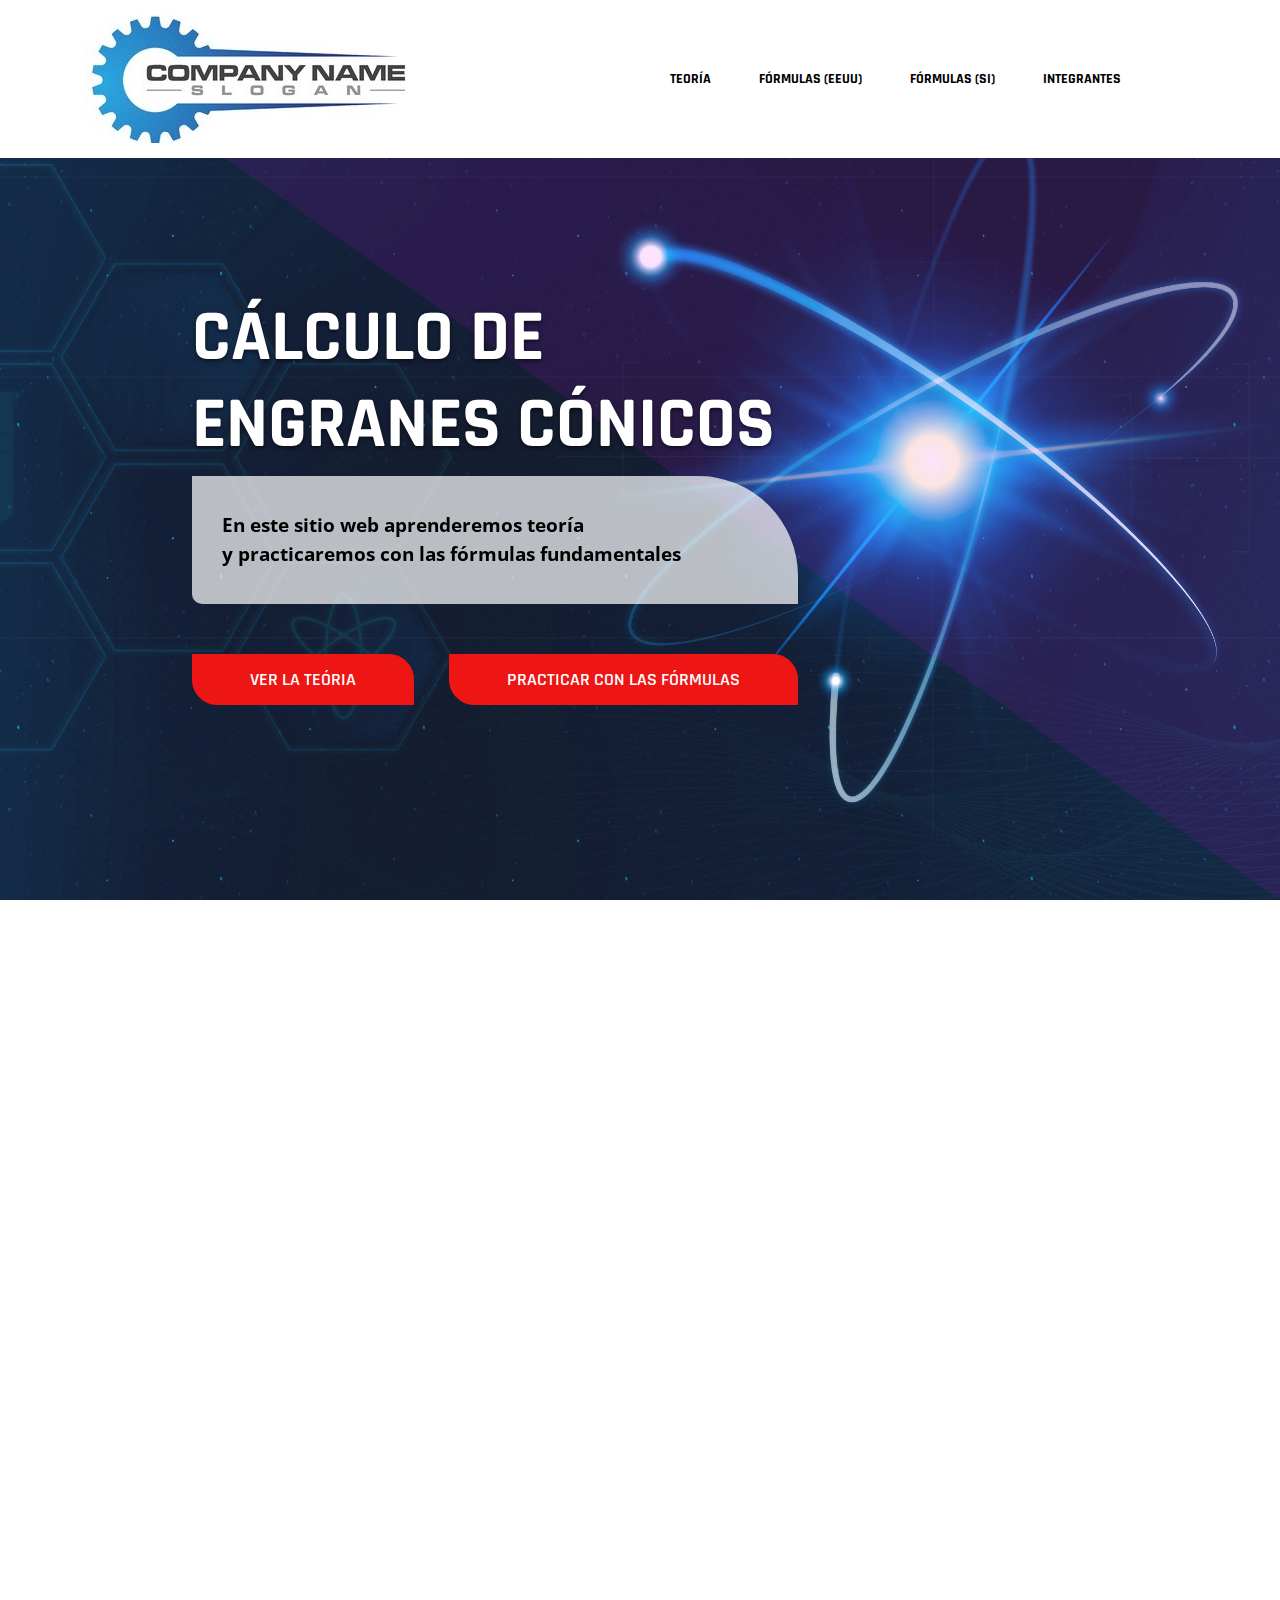
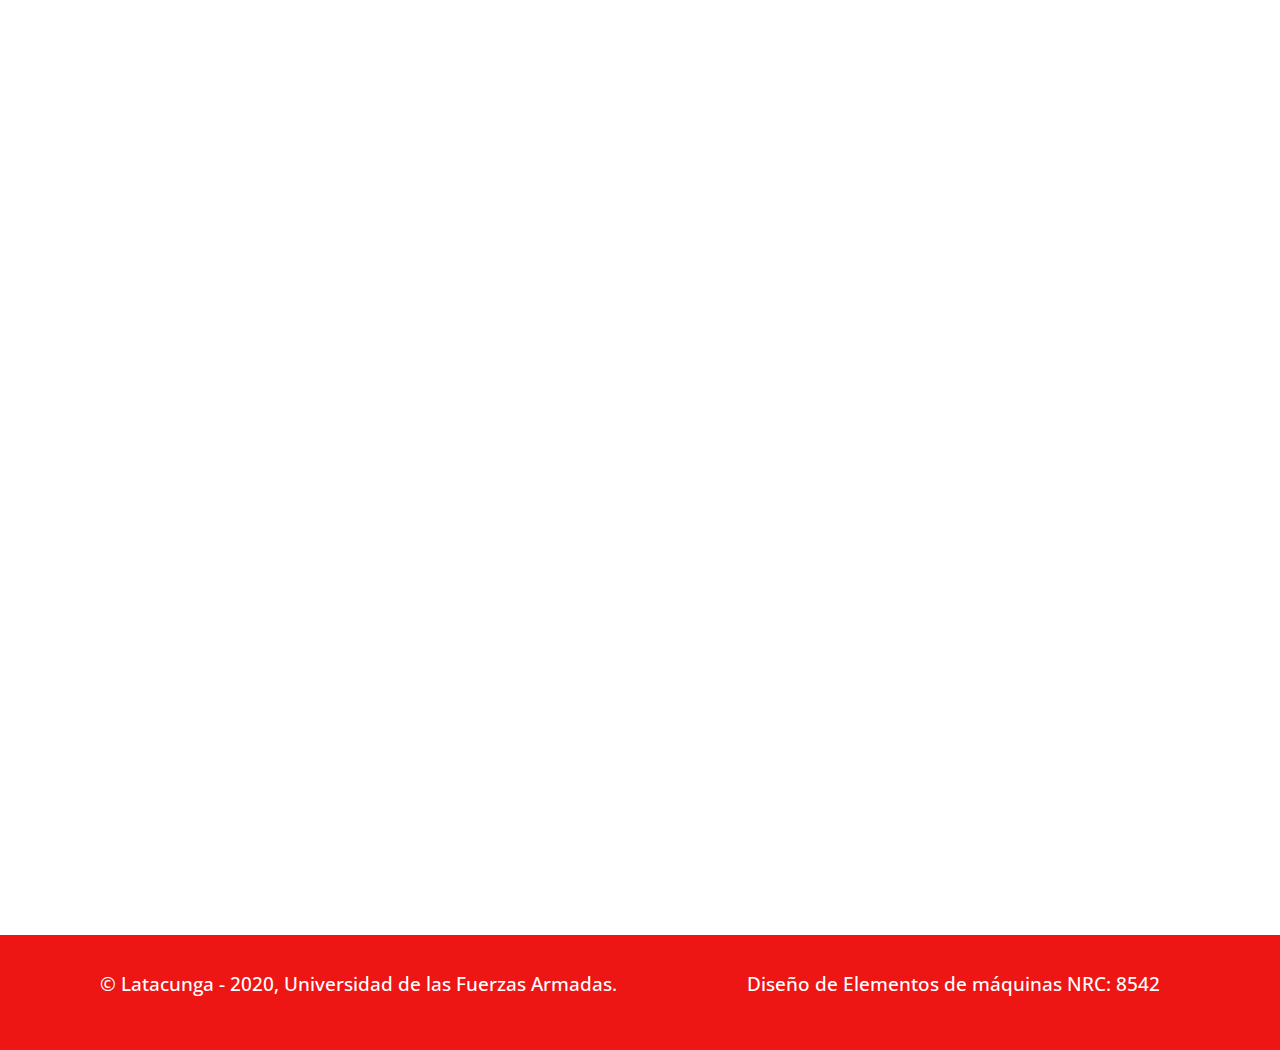
==== commit 86ef7065: "Cambio index" ====
--- a/index.html
+++ b/index.html
@@ -41,7 +41,7 @@
     <header class="position-absolute w-100">
         <div class="container">
             <nav class="navbar navbar-expand-md navbar-light">
-                <a class="navbar-brand" href="index.html"><img src="assets/images/logo.png" alt="Engranes"></a>
+                <a class="navbar-brand" href="index.html"><img src="assets/images/logoE.jpg" alt="Engranes"></a>
                 <div class="group d-flex align-items-center">
                     <button class="navbar-toggler" type="button" data-toggle="collapse"
                         data-target="#navbarSupportedContent" aria-controls="navbarSupportedContent"
--- a/assets/css/style.css
+++ b/assets/css/style.css
@@ -164,7 +164,7 @@
     1 - Hero
 ------------------------------------*/
 .hero {
-  background: url("../images/hero-bg.png") no-repeat center;
+  background: url("../images/fondo.jpg") no-repeat center;
   background-size: cover;
   overflow: hidden;
   position: relative;
